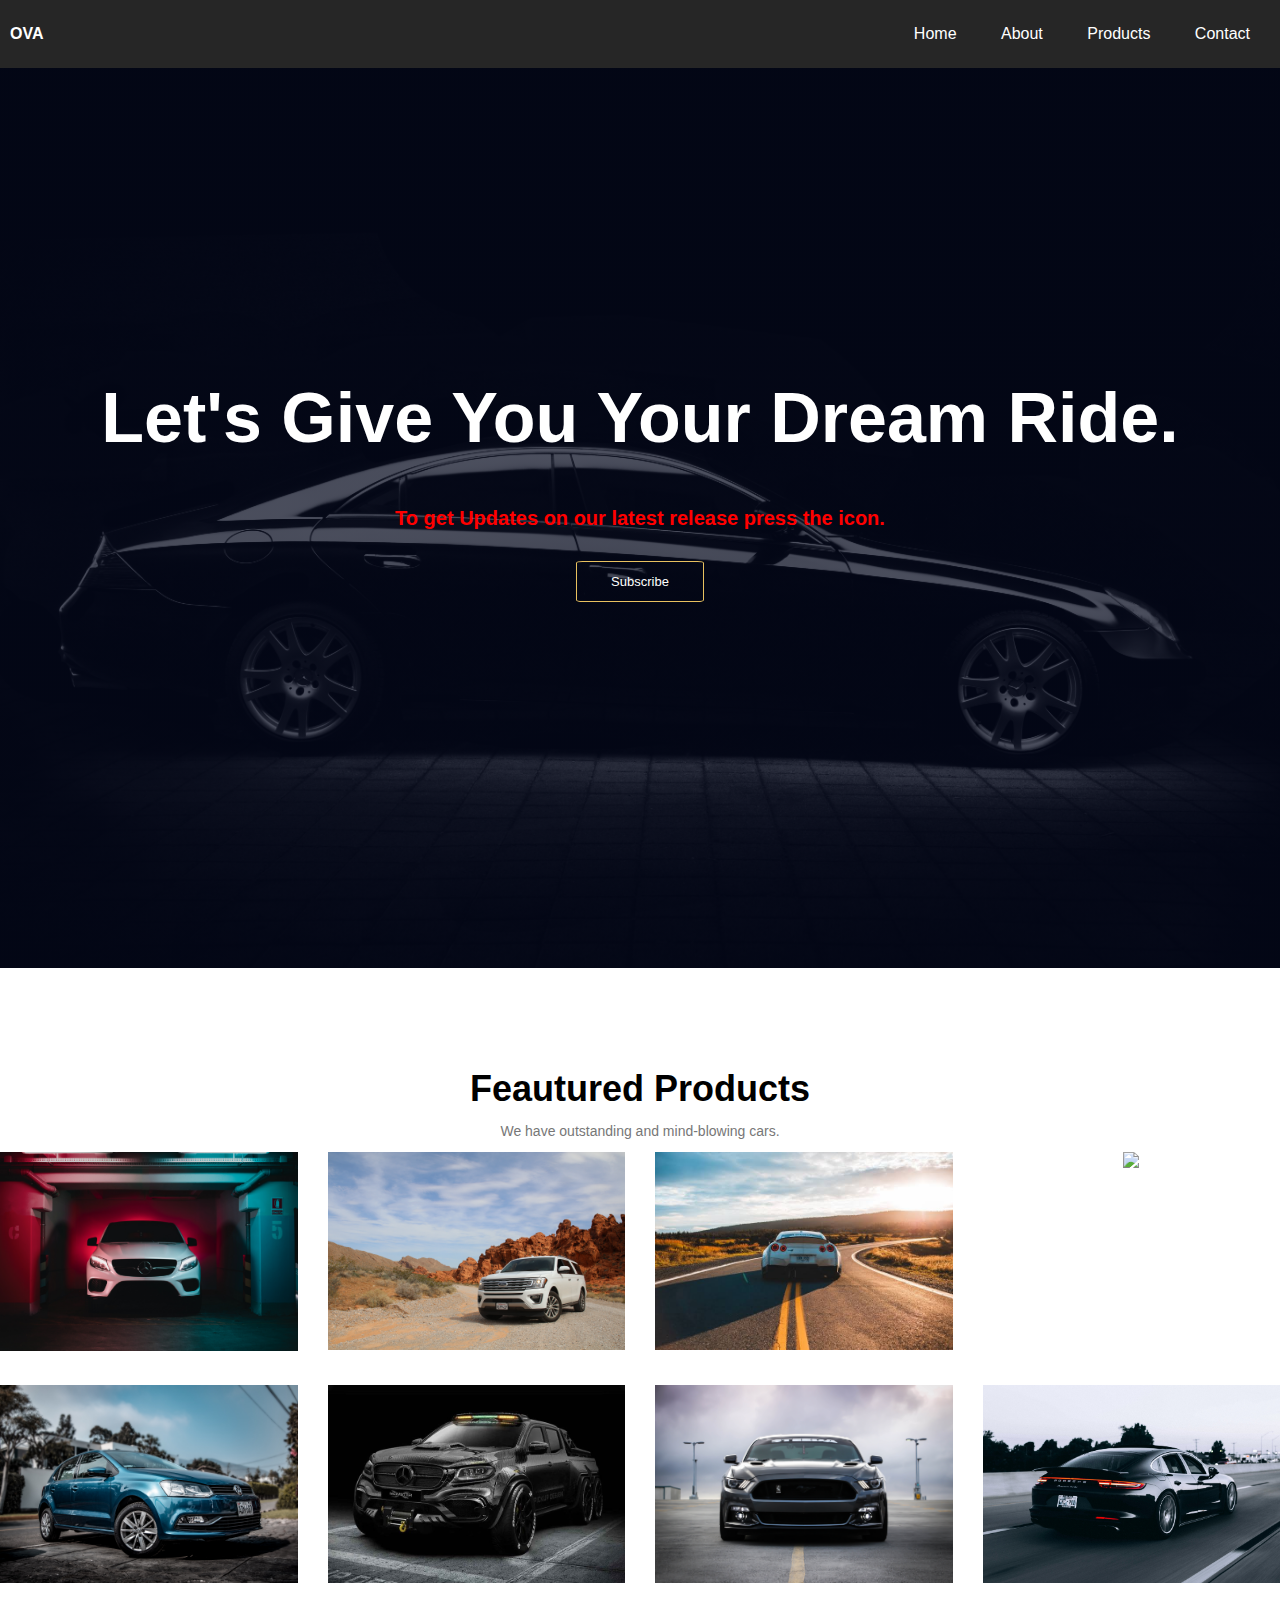
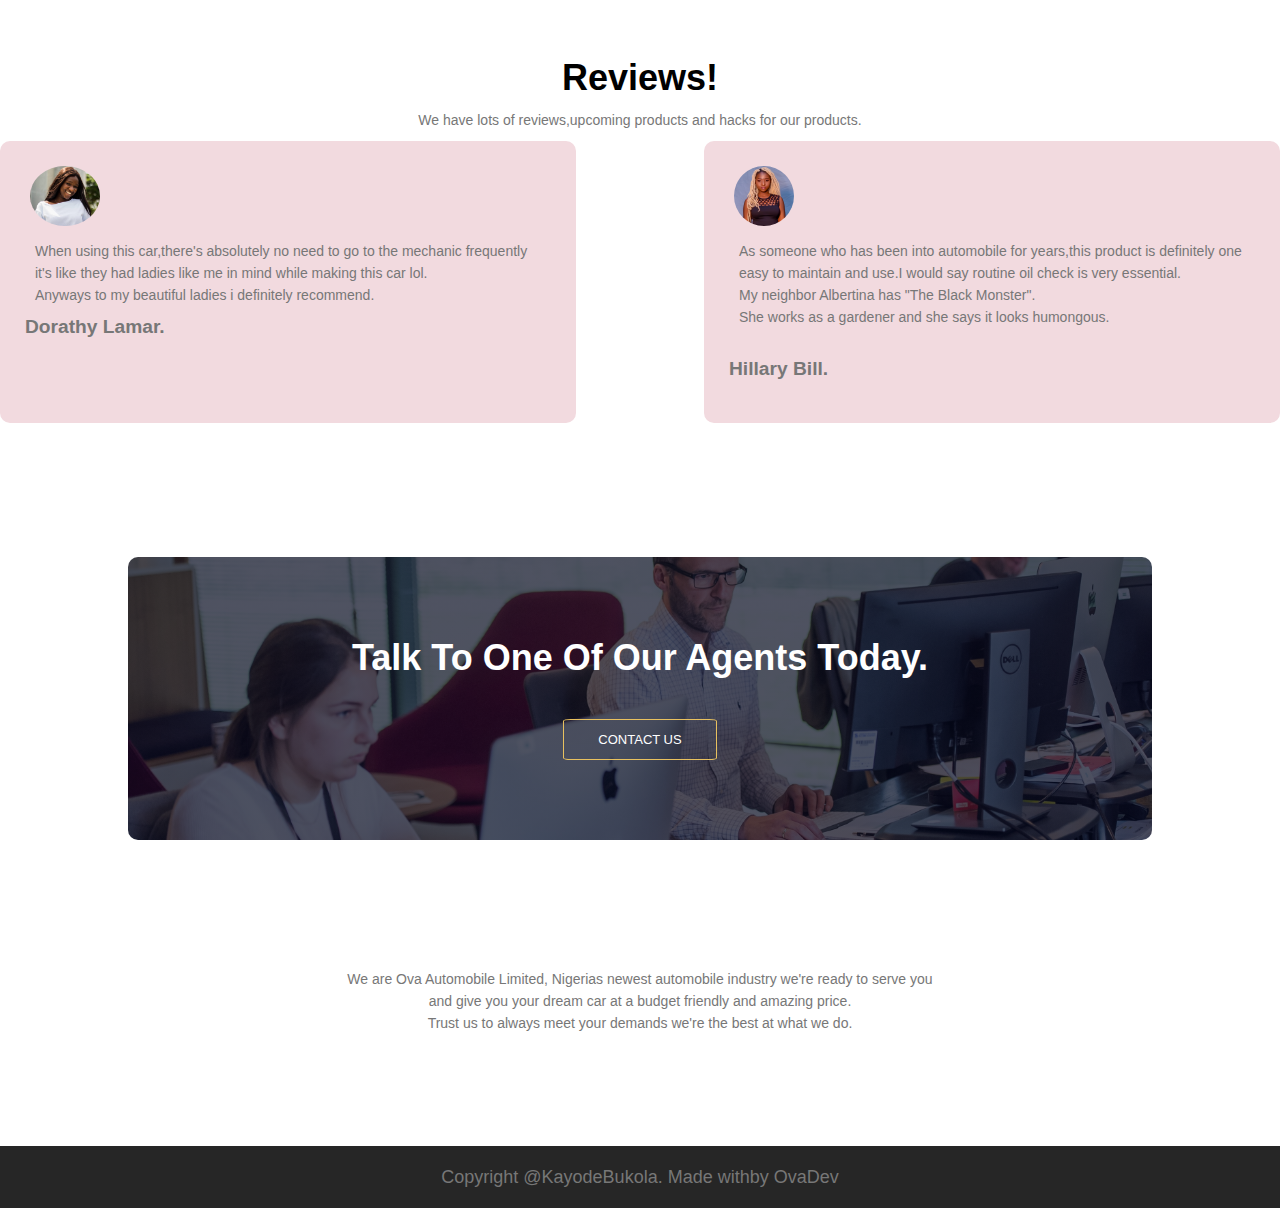
==== Automobile.html @ bf94a469 "Add files via upload" ====
<!DOCTYPE html>
<html lang="en">
<meta charset="UTF-8">
<meta http-equiv="X-UA-Compatible" content="IE=edge">
<meta name="viewport" content="width=device-width, initial-scale=1.0">

<head>
    <title>OVA AUTOMOBILE</title>
    <link rel="stylesheet" input type="text/css" href="automobile.css">
    <link rel="stylesheet" input type="text/css" href="automobileSmall.css">
    <link rel="stylesheet" input type="text/css" href="automobileipad.css">
    <link rel="stylesheet" input type="text/css" href="automobileTab.css">
    <script src="https://kit.fontawesome.com/af621931a1.js" crossorigin="anonymous"></script>
    <link rel="stylesheet" href="lightbox.css">
</head>

<body>
    <section class="header">

        <div class="navbar">
            <div id="mobile">
                <h4>
                    OVA
                </h4>
                <i class="fas fa-car"></i>
            </div>
            <ul id="sidemenu">
                <li><a href="Automobile.html">Home</a></li>
                <li> <a href="AutomobileAbout.html">About</a></li>
                <li><a href="AutomobileProd.html">Products</a></li>
                <li> <a href="AutomobileContact.html">Contact</a></li>
                <i class="fas fa-times" onclick="closemenu()"></i>

            </ul>
            <i class="fas fa-bars" onclick="openmenu()"></i>
        </div>
        <div class="banner">

        </div>

        <div class="content">
            <h1>Let's Give You Your Dream Ride.</h1><br>
            <p>To get Updates on our latest release press the icon.</p>
            <div>
                <div class="button"><a href="subscription.html">Subscribe</a></div>
            </div>
        </div>

        <div class="content2">
            <h1>Let's Give You Your Dream Ride.</h1><br>
            <p>To get Updates on our latest release press the icon.</p>
            <div>
                <div class="button"><a href="subscription.html">Subscribe</a></div>
            </div>
        </div>
    </section>


    <!-------PRODUCTS---------->
    <section class="products">

        <h1> Feautured Products</h1>
        <p>We have outstanding and mind-blowing cars.</p>
        <div class="gallery">
            <a href="images/car2.jpg" data-lightbox="me" data-title="WHITE BEAUTY">
                <img src="images/car2.jpg">
            </a>

            <a href="images/car17.jpg" data-lightbox="me" data-title="THE RANGE">
                <img src="images/car17.jpg">
            </a>

            <a href="images/car8.jpeg" data-lightbox="me" data-title="4RUNNER">
                <img src="images/car8.jpeg">
            </a>

            <a href="images/car28.jpg" data-lightbox="me" data-title="E-CLASS">
                <img src="images/car28.jpg">
            </a>

            <a href="images/car6.jpg" data-lightbox="me" data-title="BLUE HOUND">
                <img src="images/car6.jpg">
            </a>

            <a href="images/blackmonster.jpg" data-lightbox="me" data-title="BLACK MONSTER">
                <img src="images/blackmonster.jpg">
            </a>

            <a href="images/car4.jpg" data-lightbox="me" data-title="BLACK BEAUTY">
                <img src="images/car4.jpg">
            </a>

            <a href="images/car12.jpg" data-lightbox="me" data-title="SPORTS">
                <img src="images/car12.jpg">
            </a>

        </div>

    </section>
    <!-- END PRODUCTS -->

    <!--------LATEST NEWS----------->
    <section class="news">
        <h1>Reviews!</h1>
        <p>We have lots of reviews,upcoming products and hacks for our products.</p>

        <div id="row">
            <div class="news-col1">
                <img src="images/user1.jpg">
                <div>
                    <p>When using this car,there's absolutely no need to go to the mechanic frequently<br>
                        it's like they had ladies like me in mind while making this car lol.<br> Anyways
                        to my beautiful ladies i definitely recommend.
                    </p>
                    <h3>Dorathy Lamar.</h3><br>
                    <i class="fas fa-star"></i>
                    <i class="fas fa-star"></i>
                    <i class="fas fa-star"></i>
                    <i class="fas fa-star"></i>
                    <i class="fas fa-star-half-alt"></i>
                </div>
            </div>

            <div class="news-col2">
                <img src="images/user3.jpg">
                <div>
                    <p>
                        As someone who has been into automobile for years,this product
                        is definitely one easy to maintain and use.I would say routine oil check
                        is very essential.<br> My neighbor Albertina has "The Black Monster".<br>
                        She works as a gardener and she says it looks humongous.

                    </p>
                    </p>
                    <h3>Hillary Bill.</h3><br>
                    <i class="fas fa-star"></i>
                    <i class="fas fa-star"></i>
                    <i class="fas fa-star"></i>
                    <i class="fas fa-star-half-alt"></i>
                    <i class="far fa-star"></i>
                </div>
            </div>
        </div>


    </section>
    <!-- END LATEST NEWS -->

    <!--------CONTACT------------->
    <section class="contact">
        <h1>Talk To One Of Our Agents Today.</h1>
        <div class="button"><a href="AutomobileContact.html">CONTACT US</a></div>

    </section>

    <!-------FOOTER------------->
    <div class="footer">
        <div id="contact-us">
            <h4>Social Media Links</h4>
            <p>We are Ova Automobile Limited, Nigerias newest automobile industry
                we're ready to serve you<br> and give you your dream car at a budget friendly and amazing
                price.<br> Trust us to always meet your demands we're the best at what we do.
            </p>
            <div class="soc-med">
                <a href="http://facebook.com"><i class="fab fa-facebook"></i></a>
                <a href="#"><i class="fab fa-linkedin"></i></a>
                <a href="#"><i class="fab fa-instagram"></i></a>
                <a href="#"><i class="fab fa-twitter"></i></a>
            </div>
        </div>
    </div>
    <div class="copyright">
        <p>Copyright @KayodeBukola. Made with<i class="fa-solid fa-code"></i>by OvaDev</p>
    </div>


    <script src=lightbox-plus-jquery.js></script>
    <!-- JAVASCRIPT FOR SIDE MENU -->
    <script src="to-top.js"></script>
    <script>
        var sidemeu = document.getElementById("sidemenu");

        function openmenu() {
            sidemeu.style.right = "0";
        }
        function closemenu() {
            sidemeu.style.right = "-200px";
        }

    </script>
    <!-- END FOR SIDE MENU -->


</body>










</html>
---- automobile.css ----
* {
     margin: 0;
     padding: 0;
     font-family: sans-serif;
     box-sizing: border-box;
 }

 /*------BODY----------*/
 .banner {
     width: 100%;
     height: 100vh;
     background-image: linear-gradient(rgba(4, 9, 30, 0.7), rgba(4, 9, 30, 0.7)), url(images/car16.jpg);
     background-size: cover;
     background-position: center;

 }


 .logo {
     width: 120px;
     cursor: pointer;
 }

 /*---NAVIGATION MENU------*/

 /* #mobile {
    color: white;
} */
h4{
    color: white;
}
#mobile i {
    color: red;
    /* font-size: 20px; */
}
 .navbar {
     width: 100%;
     margin: auto;
     padding: 10px;
     display: flex;
     align-items: center;
     justify-content: space-between;
     background-color: #262626;
 }

 .navbar ul li {
     list-style: none;
     display: inline-block;
     /* margin: 0 40px; */
     margin: 15px 20px;
     flex-basis: 10%;
     position: relative;

 }

 .navbar ul li a {
     text-decoration: none;
     color: #ffffff;
     /* text-transform: uppercase; */
 }

 .navbar ul li::after {
     content: '';
     height: 3px;
     width: 0;
     background: red;
     position: absolute;
     left: 0;
     bottom: -10px;
     transition: 0.5s;
 }

 .navbar ul li:hover::after {
     width: 100%;
 }

 .navbar .fas{
    display: none;
}
 /*----END NAVIGATION BAR-------*/

 /*----------BODY WRITING--------*/
 .content {
     width: 100%;
     position: absolute;
     top: 50%;
     transform: translateY(-50%);
     text-align: center;
     color: white;

 }

 .content2{
    display: none;
 }

 .content h1 {
     font-size: 70px;
     margin-top: 80px;
 }

 .content p {
     margin: 20px auto;
     font-weight: 100;
     line-height: 25px;
     font-weight: bolder;
     color: red;
     font-size: 20px;
 }

 .button {
     display: inline-block;
     color: white;
     border: 1px solid #e8c15f;
     padding: 12px 34px;
     font-size: 13px;
     background: transparent;
     position: relative;
     cursor: pointer;
     border-radius: 5%;

 }

 .button a {
     text-decoration: none;
 }

 .button:hover {
     border: 1px solid #daa520;
     background: #fdf171;
     transition: 1s;
 }

 a {
     color: white;
 }

 /*------END BODY WRITING------*/


 /*--------PRODUCTS-------*/
 .products {
     width: 100%;
     /* margin: auto; */
     text-align: center;
     padding-top: 100px;
     justify-content: center;
 }

 h1 {
     font-size: 36px;
     font-weight: 600;
 }

 p {
     color: #777777;
     font-size: 14px;
     font-weight: 300;
     line-height: 22px;
     padding: 10px;
 }

 .container {
     width: 100%;
     min-height: 100vh;
     display: flex;
     align-items: center;
     justify-content: center;
     padding: 50px 8%;
     overflow: hidden;
    
 }

 .gallery {
     display: grid;
     grid-template-columns: repeat(auto-fit, minmax(250px, 1fr));
     grid-gap: 30px;
 }

 .gallery img {
     width: 100%;
 }

 
 /*------END PRODUCTS-----*/

 /*-----NEWS-------*/

 .news {
     width: 100%;
     margin: auto;
     padding-top: 70px;
     text-align: center;

 }
 #row{
    display: flex;
    justify-content: space-between;
 }

 .news-col1
 {
     flex-basis:45%;
     border-radius: 10px;
     margin-bottom: 5%;
     text-align: left;
     background: #f2dadf;
     padding: 25px;
     cursor: pointer;
     
 }

 .news-col2
 {
     flex-basis: 45%;
     border-radius: 10px;
     margin-bottom: 5%;
     text-align: left;
     background: #f2dadf;
     padding: 25px;
     cursor: pointer;
 }
  .news-col2
 img {
     height: 60px;
     margin-left: 5px;
     margin-right: 30px;
     border-radius: 50%;
 }

 .news-col1
 img {
     height: 60px;
     margin-left: 5px;
     margin-right: 30px;
     border-radius: 50%;
 }

 .news-col p {
     margin: 0;
     padding: 0;
 }

 .news-col h3 {
     margin-top: 15px;
     text-align: left;
 }

 .news-col1,
 .news-col2
  i {
     color: #daa520;
 }

 /*----CONTACT-------*/

 .contact {
     margin: 70px auto;
     width: 80%;
     background-image: linear-gradient(rgba(4, 9, 30, 0.7), rgba(4, 9, 30, 0.7)), url(images/customer2.jpg);
     background-position: center;
     background-size: cover;
     border-radius: 10px;
     text-align: center;
     padding: 80px 0;

 }

 .contact h1 {
     color: #ffffff;
     margin-bottom: 40px;
     padding: 0;
 }

 /*----------END CONTACT-------*/

 /*--------FOOTER---------*/

 .footer {
     width: 100%;
     text-align: center;
 }
.footer p{
    margin-top: 20px;
}
 .footer h4 {
     font-weight: 600;
     font-size: 150%;
 }

 .soc-med {
     margin-top: 20px;
 }

 .soc-med a {
     text-decoration: none;
     margin-right: 15px;
     font-size: 25px;
     color: red;
     display: inline-block;
     transition: transform 1s;
 }

 .soc-med a:hover {
     color: black;
     transform: translateY(-5px);
 }

 /* -------------COPYRIGHT------------------ */
 .copyright {
     width: 100%;
     margin-top: 5%;
     text-align: center;
     color: white;
     padding: 10px ;
     background: #262626;
     font-weight: 600;
     font-size: large;
 }

 .copyright p {
     font-size: 100%;
 }

 .copyright i {
     color: red;
 }

 /* ------------END COPYRIGHT------------------*/


 /*----------ABOUT US PAGE---------*/
 .sub{
     height: 40vh;
     width: 100%;
     background-image: linear-gradient(rgba(4, 9, 30, 0.7), rgba(4, 9, 30, 0.7)), url(car11.jpg);
     background-position: center;
     background-size: cover;
     text-align: center;
     color: #ffffff;
 }

 .sub h1 {
     padding-top: 6%;
 }

 .row {
     display: flex;
     justify-content: space-between;
 }
 
.about-us2{
    display: none;
}
 .about-us {
     width: 90%;
     margin: auto;
     padding-top: 80px;
 }

 .about-col {
     flex-basis: 50%;
     /* padding: 30px 5px; */
 }


 .about-col img {
     width: 100%;

 }

 .about-col h3 {
     padding-left: 5%;
     padding-top: 8%;

 }

 .about-col p {
     padding: 15px 0 25px;
     padding-left: 5%;
     font-size: 15px;
     /* margin-top: 10%; */
 }

 .about-us a {
     color: #000000;
 }

 .btn1 {
     display: inline-block;
     color: black;
     border: 1px solid #e8c15f;
     padding: 12px 34px;
     font-size: 13px;
     background: transparent;
     position: relative;
     cursor: pointer;
     border-radius: 5%;
     margin-left: 5%;

 }

 .btn1 a {
     text-decoration: none;
 }

 .btn1:hover {
     border: 1px solid #daa520;
     background: #fdf171;
     transition: 1s;
 }



 /* -------SECOND COLUMN----------- */

 .about-col2 {
     flex-basis: 50%;
     /* padding: 30px 2px; */
 }

 .about-col2 img {
     width: 100%;
     /* height: 100%; */

 }

 .about-col2 {
     padding: 15px 0 25px;
     /* padding-left: 10%; */
     margin-top: 5%;
 }

 .about-col2 p {
     /* padding: 15px 0 25px; */
     margin-right: 7%;
     /* margin-top: 10%; */
 }

 .about-col2 h3 {
     margin-left: 2%;
 }

 .btn {
     display: inline-block;
     color: white;
     border: 1px solid #e8c15f;
     padding: 12px 34px;
     font-size: 13px;
     background: transparent;
     position: relative;
     cursor: pointer;
     border-radius: 5%;
     margin-left: 2%;

 }

 .btn a {
     text-decoration: none;
 }

 .btn:hover {
     border: 1px solid #daa520;
     background: #fdf171;
     transition: 1s;
 }



 /*----------------END ABOUT US PAGE---------------------*/


 /*-------------CONTACT CONTENT--------------*/
 .contact-banner {
     height: 40vh;
     width: 100%;
     background-image: linear-gradient(rgba(4, 9, 30, 0.7), rgba(4, 9, 30, 0.7)), url(car8.jpeg);
     background-position: center;
     background-size: cover;
     text-align: center;
     color: #ffffff;
 }

 .contact-banner h1 {
     padding-top: 6%;

 }

 .con-content {

     width: 80%;
     margin: auto;
     padding-top: 80px;
     padding-bottom: 50px;
     justify-content: space-between;
     display: flex;

 }

 .content1 {
     color: #777777;
     font-weight: 600;
     margin: 30px 0;
     padding-left: 3%;
 }

 .con-left {
     flex-basis: 70%;
     padding: 30px 2px;
 }


 
h3{
    color: #777777;
    font-size: 120%;
} 

.soc-med1 {
     margin-top: 30px;
 }

.contact-left{
   flex-basis: 50%;
  
}

.contact-left p {
     margin-top: 10%;
     font-size: 100%;
}

 .contact-left p i {
     color: red;
     margin-right: 15px;
     font-size: 120%;
 }

 .soc-med1 a {
     text-decoration: none;
     margin-top: 10%;
     margin-right: 15px;
     font-size: 160%;
     color: red;
     display: inline-block;
     transition: transform 1s;
 }

 .soc-med1 a:hover {
     color: orange;
     transform: translateY(-5px);
 }

 form {
     width: 100%;
 }

 form input,form textarea {
     width: 100%;
     border: 0;
     outline: none;
     background: #262626;
     padding: 15px;
     margin: 15px 0;
     color: #fff;
     font-size: 12px;
     /* border-radius: 6px; */
 }

 .btn-btn3 {
     display: inline-block;
     text-decoration: none;
     color: white;
     border: 1px solid red;
     padding: 12px 34px;
     font-size: 13px;
     background: red;
     position: relative;
     cursor: pointer;
 }

 .btn-btn3:hover {
     border: 1px solid orangered;
     background: orange;
     transition: 1s;
 }

 #msg {
     color: red;
     margin-top: 20px;
     display: block;
 }

 /*----------PRODUCT PAGE--------*/

 .p-banner {
     height: 40vh;
     width: 100%;
     background-image: linear-gradient(rgba(4, 9, 30, 0.7), rgba(4, 9, 30, 0.7)), url(car12.jpg);
     background-position: center;
     background-size: cover;
     text-align: center;
     color: #ffffff;
     padding: 20px;
 }

 .p-banner h1 {
     padding-top: 6%;
 }

 #cart{
   margin-top: 5%;
   overflow: auto;
   /* margin-left: 10%; */

}

td i{
    color: red;
}

#cart table{
    width: 100%;
    border-collapse: collapse;
    table-layout: fixed;
    white-space: nowrap;
}

#cart table img{
    width: 200px;
}

#cart table td:nth-child(1){
    width: 100px;
    text-align: center;

}

#cart table td:nth-child(2){
    width: 250px;
    text-align: center;

}

#cart table td:nth-child(3){
    width: 150px;
    text-align: center;

}

#cart table td:nth-child(4),
#cart table td:nth-child(5),
#cart table td:nth-child(6){
    width: 150px;
    text-align: center;
}

#cart table td:nth-child(5) input{
      width: 70px;
      padding: 10px 5px 10px 15px;
}

#cart table thead{
    border: 1px solid #e2e9e1;
    border-left: none;
    border-right: none;
}

#cart table thead td{
    font-weight: 700;
    text-transform: uppercase;
    font-size: 15px;
    padding: 18px 0;
}

#cart table tbody tr td{
    padding-top: 15px;
}

#cart table tbody td{
    font-size: 18px;
}


#cart-add{
    display: flex;
    flex-wrap: wrap;
    justify-content: space-between;
}

 #coup{
    /* width: 50%; */
    margin-top: 80px;
    margin-left: 2%;
    flex-basis: 40%;
}

#coup h3{
    padding-bottom: 50px;

}

#coup input{
    padding: 10px 20px;
    outline: none;
    width: 60%;
    margin-right: 10px;
    border: 1px solid #e2e9e1;
}

#coup button{
    background: red;
    color: white;
    padding: 12px 20px;
}

#subtotal{
    /* width: 50%; */
    margin-top: 80px;
    border: 1px solid #e2e9e1;
    padding: 30px;
    flex-basis: 40%;
    margin-right: 2%;
}

#subtotal table{
    border-collapse: collapse;
    width: 100%;
    margin-top: 20px;
}

#subtotal table td{
    width: 50%;
    border: 1px solid #e2e9e1;
    padding: 10px;
    font-size: 13px;
}

#subtotal button
{
    background: red;
    color: white;
    padding: 12px 20px;
    margin-top: 2%;
}


















































 /* .body{
    min-height:100vh;
    display:flex;
    align-items:center;
    justify-content:center;
    background-color: #fafafa;
   box-shadow: inset 0px 12px 17px -7px rgb(66 66 66 / 25%);
   width:100%;
  padding:40px 0;    
  } */

  /* .slide-content{
    margin: 0 40px;
  }
  
  .card{
    border-radius:15px;
    background-color:#fff;
    align-items:center;
    padding-top:40px;
    padding-bottom:40px;
  } */
  
  /* .card-content{
    display:flex;
    flex-direction:column;
    align-items:center;
    padding:10px 14px
  }
  .image-content{
    row-gap:5px;
    padding:25px 0;
    position:relative;
  }
    .card-image{
      position:relative;
      height:250px;
      width:350px;
      border-radius:50%;
      background:#fff;
      padding:3px;
      
    }
    .card-image .card-img{
      height:100%;
      width:100%;
      object-fit:cover;
      border-radius:50%;
      justify-content:center;
      /* border:4px solid black; */
    /* } */ 
  
    /* .names{
      font-size:28px;
      font-weight:500;
      color:#333;
    }
    .description{
      font-size:16px;
      color: #333;
      text-align:center;
    } */
  /* .button2{
    border-radius:6px;
    font-size:16px;
    color:#fff;
    background:black;
    padding:8px 16px;
    margin:14px;
    cursor:pointer;
    transition:all 0.3s ease;
    
  }
  
  .button2:hover{
    background:red;
  } */
---- automobileSmall.css ----
/* CSS FOR SMALL SCREEN */
@media only screen and (max-width: 500px) {
    #mobile i {
        color: red;
        font-size: 28px;
    }

    h4 {
        color: white;
        font-size: 10px;
    }

    .navbar {
        padding: 2px;
        width: 100%;
    }

    .navbar .fas {
        display: block;
        font-size: 28px;
        color: red;
    }

    .navbar ul {
        background: #262626;
        position: fixed;
        top: 0;
        right: -200px;
        width: 200px;
        height: 100vh;
        padding-top: 60px;
        z-index: 2;
        transition: right 0.5s;

    }

    .navbar ul li {
        display: block;
        margin: 55px;
    }

    .navbar ul .fas {
        position: absolute;
        top: 25px;
        left: 25px;
        cursor: pointer;
    }

    /* END NAV */



    /* body */

    /* PRODUCTS */

    .logo {
        width: 60px;
        cursor: pointer;
    }

    .banner {
        display: none;

    }

    .content {
        display: none;

    }

    .content2 {
        display: block;
        text-align: center;
        /* margin-top: 10%; */
        background: #262626;
        padding: 15px 30px;
    }

    .content2 h1 {
        font-size: 30px;
        color: white;
        padding-top: 5%;

    }

    .button {
        display: inline-block;
        color: white;
        border: 1px solid #e8c15f;
        padding: 12px 34px;
        font-size: 13px;
        background: transparent;
        position: relative;
        cursor: pointer;
        border-radius: 5%;

    }

    .button a {
        text-decoration: none;
    }

    .button:hover {
        border: 1px solid #daa520;
        background: #fdf171;
        transition: 1s;
    }

    .products {
        width: 100%;
        /* margin: auto; */
        text-align: center;
        padding-top: 100px;
        justify-content: center;
    }

    h1 {
        font-size: 36px;
        font-weight: 600;
    }

    p {
        color: #777777;
        font-size: 14px;
        font-weight: 300;
        line-height: 22px;
        padding: 10px;
    }

    .container {
        width: 100%;
        min-height: 100vh;
        display: flex;
        align-items: center;
        justify-content: center;
        padding: none;
        overflow: hidden;
        /* max-width: 1200px; */
        /* margin: auto; */
        /* justify-content: center; */
    }

    .gallery {
        display: grid;
        grid-template-columns: repeat(auto-fit, minmax(250px, 1fr));
        grid-gap: 20px;
    }

    .gallery img {
        width: 100%;
    }

    /* END PRODUCTS--- */



    .news {
        width: 100%;
        margin: auto;
        padding-top: 70px;
        text-align: center;


    }

    #row {
        flex-direction: column;
    }

    .news-col1,
    .news-col2 {
        width: 80%;
        border-radius: 10px;
        margin-bottom: 5%;
        text-align: left;
        background: #f2dadf;
        padding: 15px;
        cursor: pointer;
        margin-left: 10%;

    }

    .news-col img {
        height: 40px;
        margin-left: 100px;
        margin-right: 30px;
        border-radius: 70%;
    }

    .news-col p {
        margin: 0;
        padding: 0;
        font-size: 5px;
    }

    .news-col h3 {
        margin-top: 10px;
        text-align: left;
    }

    .news-col1,
    .news-col2 i {
        color: #daa520;
    }

    /* END---- */
    /*----CONTACT-------*/

    .contact {
        margin: 70px auto;
        width: 80%;
        background-image: linear-gradient(rgba(4, 9, 30, 0.7), rgba(4, 9, 30, 0.7)), url(images/customer2.jpg);
        background-position: center;
        background-size: cover;
        border-radius: 10px;
        text-align: center;
        padding: 60px 0;

    }

    .contact h1 {
        color: #ffffff;
        margin-bottom: 10px;
        padding: 0;
        text-align: center;
        font-size: 20px;
    }


    .footer {
        width: 100%;
        text-align: center;
        /* padding: 30px 0; */
    }

    .footer p {
        margin-top: -20%;
    }

    .footer h4 {
        /* margin-bottom: 25px; */
        /* margin-top: 120px; */
        font-weight: 600;
        font-size: 150%;
    }

    .soc-med {
        margin-top: 20px;
    }

    .soc-med a {
        text-decoration: none;
        margin-right: 15px;
        font-size: 30px;
        color: red;
        display: inline-block;
        transition: transform 1s;
    }

    .soc-med a:hover {
        color: black;
        transform: translateY(-5px);
    }

    .copyright {
        width: 100%;
        margin-top: 2%;
        text-align: center;
        color: white;
        padding: 10px 0;
        background: #262626;
        font-weight: 600;
        font-size: 12px;
    }

    .copyright p {
        font-size: 100%;
    }

    .copyright i {
        color: red;
    }

    /* ------------END COPYRIGHT------------------*/
    .sub{
        height: 10vh;
        width: 100%;
        background-image: linear-gradient(rgba(4, 9, 30, 0.7), rgba(4, 9, 30, 0.7)), url(car11.jpg);
        background-position: center;
        background-size: cover;
        text-align: center;
        color: #ffffff;
    }
   #mobile h4{
    display: none;
   }
    .sub h1 {
        padding-top: 8%;
        font-size: 15px;
        text-align: center;
        /* color: #262626; */
        /* font-size: 50px; */
    }
    
    .row {
        flex-direction: column;
    }
    
   
    .about-us {
        
        display: none;
    }

   .about-us2{
    display: block;
    width: 100%;
    padding-top: 30px;
   }
       
    .about-col img {
        width: 80%;
        margin-left: 10%;
        margin-top: -2%;
        /* /* height: 100%; */
   
    }
   
    .about-col h3 {
        text-align: center;
        margin-bottom: -12%;
    } 
   
 .about-col p {
        padding: 15px ;
        text-align: center;
        justify-content: center;
        /* padding-top: 5%; */
        /* padding-left: 5%; */
         font-size: 10px;
        margin-top: 10%; 
    }
   
    .about-us a {
        color: #000000;
    }
   
    .btn1 {
        display: flex;
        color: black;
        border: 1px solid #e8c15f;
        padding: 15px;
        font-size: 13px;
        background: transparent;
        position: relative;
        cursor: pointer;
        border-radius: 5%;
        width:50%;
        margin-left: 25%;
        justify-content: center;
   
    }
   
    .btn1 a {
        text-decoration: none;
        color: #000000;
    }
   
    .btn1:hover {
        border: 1px solid #daa520;
        background: #fdf171;
        transition: 1s;
    }
   
   
   
    /* -------SECOND COLUMN----------- */
   
    .about-col2 img {
        width: 80%;
        margin-left: 10%;
        margin-top: -18%;
        /* height: 100%; */
   
    }
   
    .about-col2 {
        padding: 15px 0 25px;
        /* padding-left: 10%; */
        margin-top: 5%;
    }
   
    .about-col2 p {
        
        padding: 15px ;
        text-align: center;
        /* padding-top: 5%; */
        padding-left: 5%;
         font-size: 10px;
        margin-top: -2%; 
    }
   
    .about-col2 h3 {
        text-align: center;
        margin-top: 10%;
    }
    
   
    .btn {
        display: inline-block;
        color: white;
        border: 1px solid #e8c15f;
        padding: 12px 34px;
        font-size: 13px;
        background: transparent;
        position: relative;
        cursor: pointer;
        border-radius: 5%;
        margin-left: 2%;
   
    }
   
    .btn a {
        text-decoration: none;
    }
   
    .btn:hover {
        border: 1px solid #daa520;
        background: #fdf171;
        transition: 1s;
    }
   
   
   
    /*----------------END ABOUT US PAGE---------------------*/

    .contact-banner {
        height: 10vh;
        width: 100%;
        background-image: linear-gradient(rgba(4, 9, 30, 0.7), rgba(4, 9, 30, 0.7)), url(car8.jpeg);
        background-position: center;
        background-size: cover;
        text-align: center;
        color: #ffffff;
    }

    .contact-banner h1 {
        padding-top: 8%;
        font-size: 15px;
        text-align: center;
   
    }
   
    .con-content {
    flex-direction: column;
   
    }
    
    .contact-left{
        margin-top: -12%;
    }
    
   .contact-left p {
    margin-top: 10%;
    font-size: 112%;
}

.contact-left p i {
    color: red;
    /* margin-right: 15px; */
    font-size: 135%;
}

    .content1 {
        color: #777777;
        font-weight: 600;
        margin-bottom: 10px ;
        padding-left: 3%;
    }
   
    
   
   .soc-med1 {
        margin-top: 30px;
    }
   
   
    .soc-med1 a {
        text-decoration: none;
        margin-top: 10%;
        margin-right: none;
        font-size: 180%;
        color: red;
        display: inline-block;
        text-align: center;
        align-items: center;
        justify-content: center;
        transition: transform 1s;
    }
   
    .soc-med1 a:hover {
        color: orange;
        transform: translateY(-5px);
    }

    h3{
        color: #777777;
        font-size: 150%;
        justify-content: center;
        text-align: center;
        margin-top: 8%;
    } 
   .con-left{
    margin-bottom: -25%;
   }
    form {
        width: 100%;
        margin-left: -5%;
    }
   
    form input,form textarea {
        width: 100%;
        border: 0;
        outline: none;
        background: #262626;
        padding: 15px;
        margin: 15px ;
        color: #fff;
        font-size: 12px;
        justify-content: center;
        /* border-radius: 6px; */
    }
   
    .btn-btn3 {
        display: inline-block;
        text-decoration: none;
        color: white;
        border: 1px solid red;
        padding: 12px 34px;
        margin-left: 5%;
        justify-content: center;
        font-size: 13px;
        background: red;
        position: relative;
        cursor: pointer;
        margin-bottom: -18%;
    }
   
    .btn-btn3:hover {
        border: 1px solid orangered;
        background: orange;
        transition: 1s;
    }
   
    #msg {
        color: red;
        margin-top: 20px;
        display: block;
    }
   
    /*----------PRODUCT PAGE--------*/

 .p-banner {
    height: 10vh;
    width: 100%;
    background-image: linear-gradient(rgba(4, 9, 30, 0.7), rgba(4, 9, 30, 0.7)), url(car12.jpg);
    background-position: center;
    background-size: cover;
    text-align: center;
    color: #ffffff;
    padding: 20px;
}

.p-banner h1 {
    padding-top: 8%;
    font-size: 15px;
    text-align: center;
}

#cart-add{
    flex-direction: column;
}

#subtotal{
    /* width: 50%; */
    margin-top: 8%;
    border: 1px solid #e2e9e1;
    padding: 30px;
    margin-right: 0%;
}
}
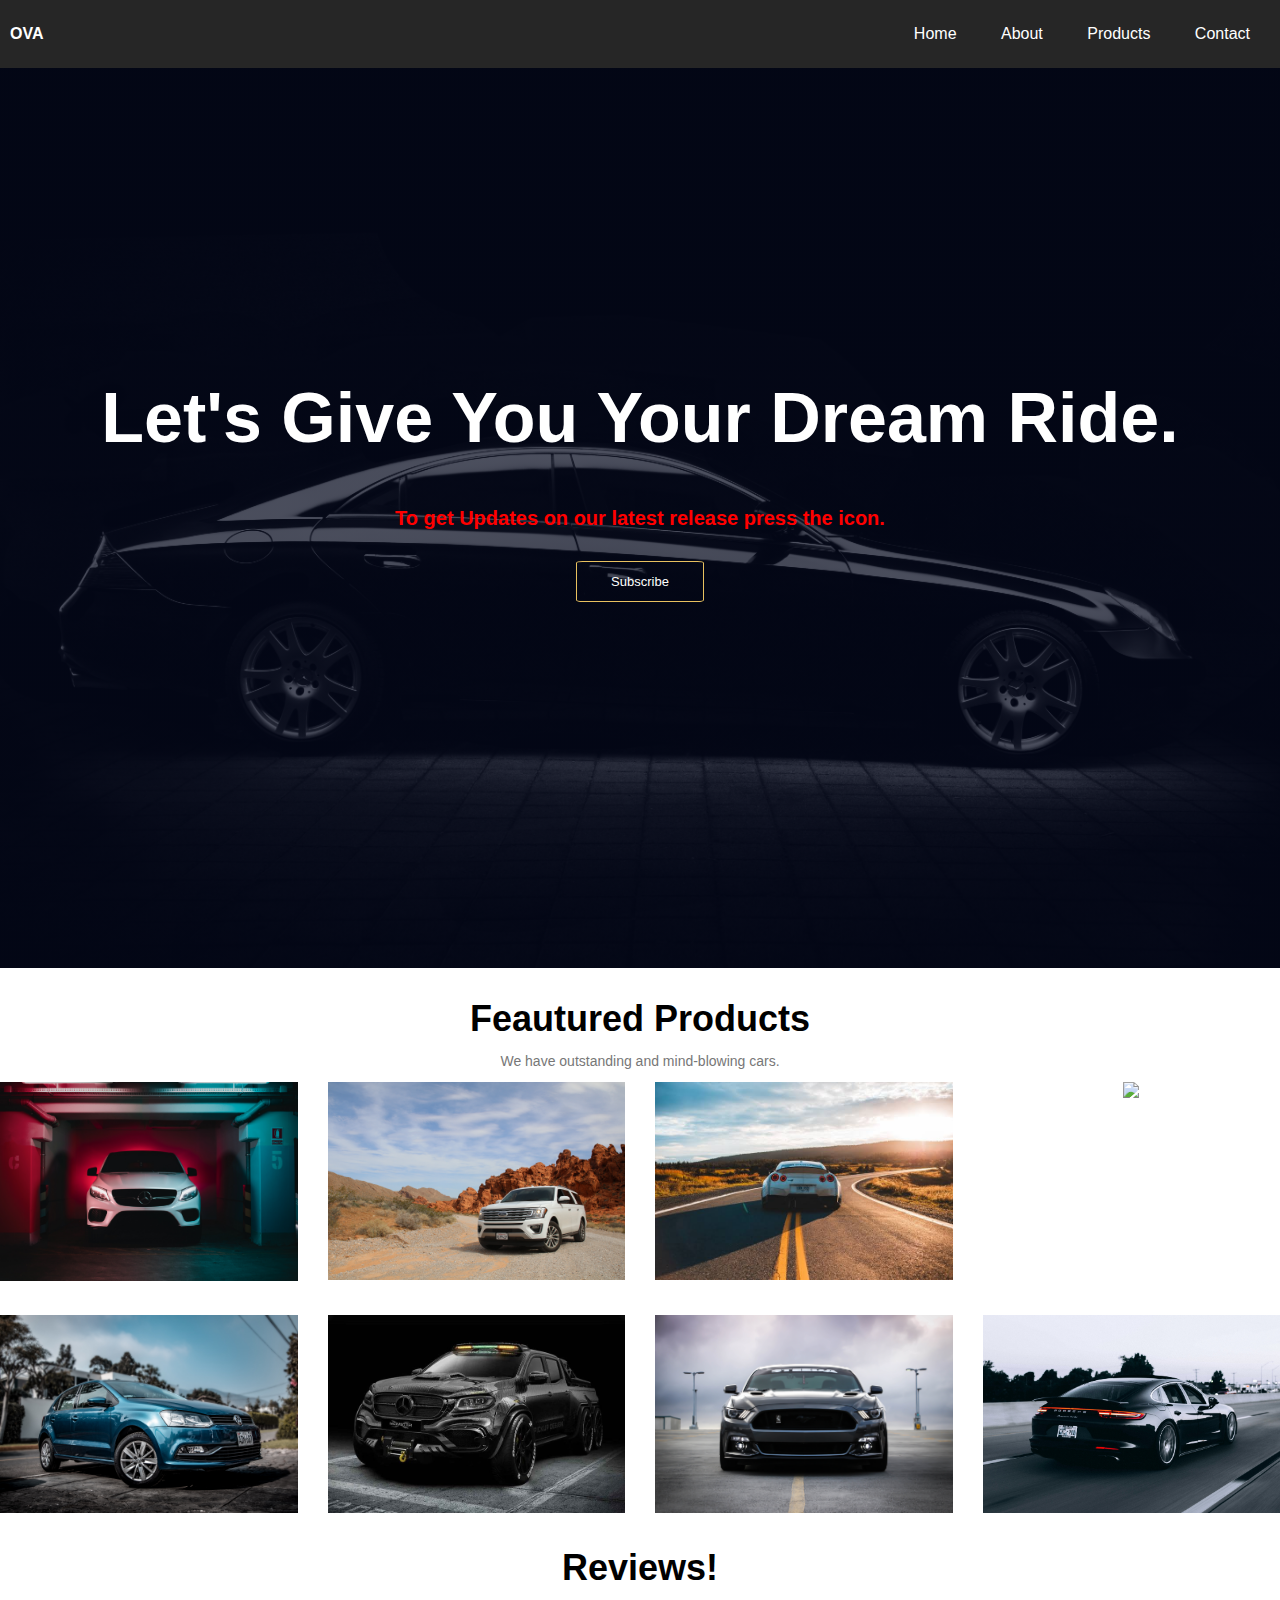
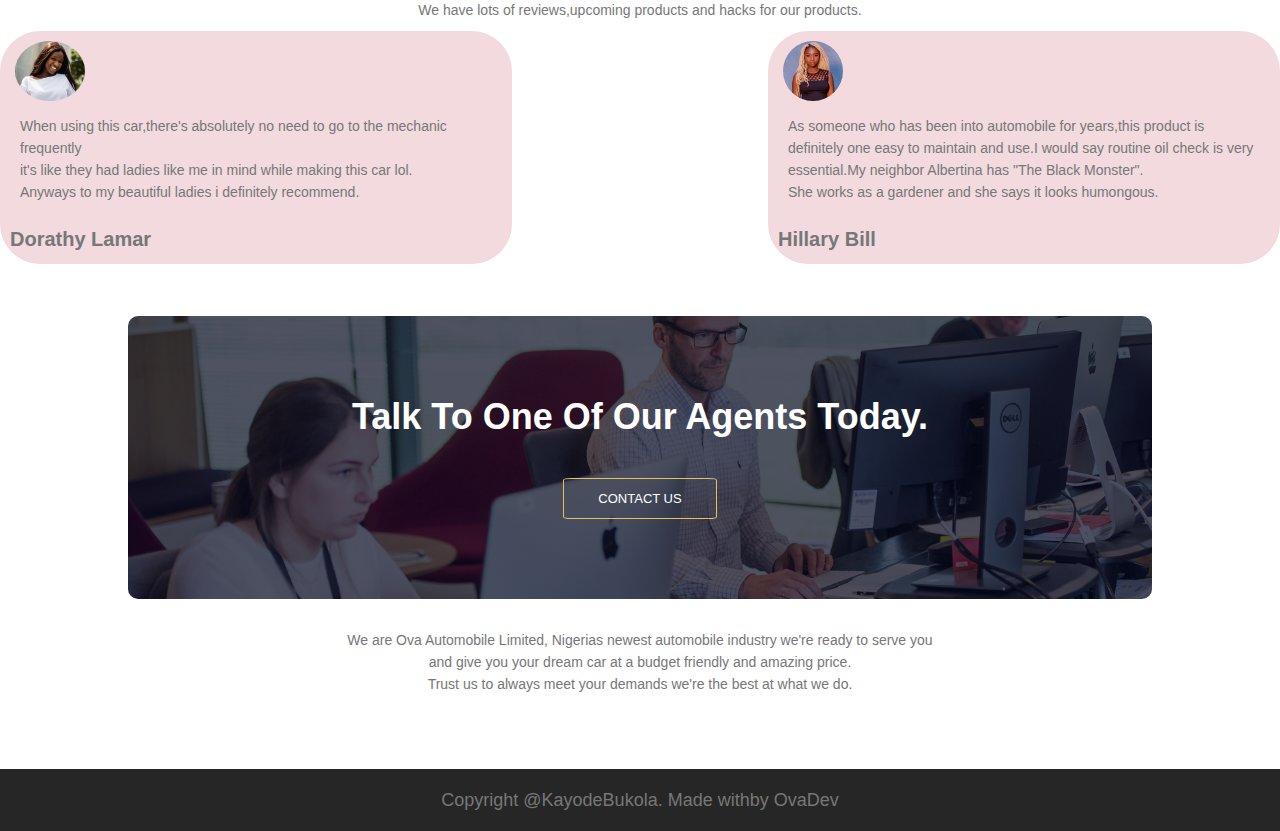
==== commit 18d2dfd5: "Add files via upload" ====
--- a/Automobile.html
+++ b/Automobile.html
@@ -27,7 +27,7 @@
             <ul id="sidemenu">
                 <li><a href="Automobile.html">Home</a></li>
                 <li> <a href="AutomobileAbout.html">About</a></li>
-                <li><a href="AutomobileProd.html">Products</a></li>
+                <li><a href="product.html">Products</a></li>
                 <li> <a href="AutomobileContact.html">Contact</a></li>
                 <i class="fas fa-times" onclick="closemenu()"></i>
 
@@ -42,15 +42,15 @@
             <h1>Let's Give You Your Dream Ride.</h1><br>
             <p>To get Updates on our latest release press the icon.</p>
             <div>
-                <div class="button"><a href="subscription.html">Subscribe</a></div>
+                <div class="button"><a href="#">Subscribe</a></div>
             </div>
         </div>
 
         <div class="content2">
-            <h1>Let's Give You Your Dream Ride.</h1><br>
+            <h1>Let's Give You Your Dream Ride.</h1>
             <p>To get Updates on our latest release press the icon.</p>
             <div>
-                <div class="button"><a href="subscription.html">Subscribe</a></div>
+                <div class="button"><a href="#">Subscribe</a></div>
             </div>
         </div>
     </section>
@@ -105,14 +105,14 @@
         <p>We have lots of reviews,upcoming products and hacks for our products.</p>
 
         <div id="row">
-            <div class="news-col1">
+            <div class="news-col2">
                 <img src="images/user1.jpg">
                 <div>
                     <p>When using this car,there's absolutely no need to go to the mechanic frequently<br>
                         it's like they had ladies like me in mind while making this car lol.<br> Anyways
                         to my beautiful ladies i definitely recommend.
                     </p>
-                    <h3>Dorathy Lamar.</h3><br>
+                    <h3>Dorathy Lamar</h3><br>
                     <i class="fas fa-star"></i>
                     <i class="fas fa-star"></i>
                     <i class="fas fa-star"></i>
@@ -127,12 +127,11 @@
                     <p>
                         As someone who has been into automobile for years,this product
                         is definitely one easy to maintain and use.I would say routine oil check
-                        is very essential.<br> My neighbor Albertina has "The Black Monster".<br>
+                        is very essential.My neighbor Albertina has "The Black Monster".<br>
                         She works as a gardener and she says it looks humongous.
 
                     </p>
-                    </p>
-                    <h3>Hillary Bill.</h3><br>
+                    <h3>Hillary Bill</h3><br>
                     <i class="fas fa-star"></i>
                     <i class="fas fa-star"></i>
                     <i class="fas fa-star"></i>
@@ -156,7 +155,7 @@
     <!-------FOOTER------------->
     <div class="footer">
         <div id="contact-us">
-            <h4>Social Media Links</h4>
+            <!-- <h4>Social Media Links</h4> -->
             <p>We are Ova Automobile Limited, Nigerias newest automobile industry
                 we're ready to serve you<br> and give you your dream car at a budget friendly and amazing
                 price.<br> Trust us to always meet your demands we're the best at what we do.
@@ -169,6 +168,22 @@
             </div>
         </div>
     </div>
+
+    <div class="footer2">
+        <div id="contact-us">
+            <!-- <h4>Social Media Links</h4> -->
+            <p>We are Ova Automobile Limited, Nigerias Top-notch automobile industry
+                we're ready to serve you and give you your dream car at a budget friendly and amazing
+                price.Trust us to always meet your demands we're the best at what we do.
+            </p>
+            <div class="soc-med">
+                <a href="http://facebook.com"><i class="fab fa-facebook"></i></a>
+                <a href="#"><i class="fab fa-linkedin"></i></a>
+                <a href="#"><i class="fab fa-instagram"></i></a>
+                <a href="#"><i class="fab fa-twitter"></i></a>
+            </div>
+        </div>
+    </div>
     <div class="copyright">
         <p>Copyright @KayodeBukola. Made with<i class="fa-solid fa-code"></i>by OvaDev</p>
     </div>
--- a/automobile.css
+++ b/automobile.css
@@ -143,7 +143,7 @@
      width: 100%;
      /* margin: auto; */
      text-align: center;
-     padding-top: 100px;
+     padding-top: 30px;
      justify-content: center;
  }
 
@@ -189,7 +189,7 @@
  .news {
      width: 100%;
      margin: auto;
-     padding-top: 70px;
+     padding-top: 30px;
      text-align: center;
 
  }
@@ -200,24 +200,24 @@
 
  .news-col1
  {
-     flex-basis:45%;
-     border-radius: 10px;
+     flex-basis:40%;
+     border-radius: 40px;
      margin-bottom: 5%;
      text-align: left;
      background: #f2dadf;
-     padding: 25px;
+     padding: 10px;
      cursor: pointer;
      
  }
 
  .news-col2
  {
-     flex-basis: 45%;
-     border-radius: 10px;
+     flex-basis: 40%;
+     border-radius: 40px;
      margin-bottom: 5%;
      text-align: left;
      background: #f2dadf;
-     padding: 25px;
+     padding: 10px;
      cursor: pointer;
  }
   .news-col2
@@ -241,7 +241,15 @@
      padding: 0;
  }
 
- .news-col h3 {
+ 
+ .news-col2 h3 {
+     margin-top: 15px;
+     text-align: left;
+     font-size: 20px;
+ }
+
+ .news-col1
+  h3 {
      margin-top: 15px;
      text-align: left;
  }
@@ -255,7 +263,9 @@
  /*----CONTACT-------*/
 
  .contact {
-     margin: 70px auto;
+     /* margin: 0px auto; */
+     margin: auto;
+     margin-top: -12px;
      width: 80%;
      background-image: linear-gradient(rgba(4, 9, 30, 0.7), rgba(4, 9, 30, 0.7)), url(images/customer2.jpg);
      background-position: center;
@@ -280,6 +290,10 @@
      width: 100%;
      text-align: center;
  }
+
+ .footer2{
+    display: none;
+ }
 .footer p{
     margin-top: 20px;
 }
@@ -309,9 +323,9 @@
  /* -------------COPYRIGHT------------------ */
  .copyright {
      width: 100%;
-     margin-top: 5%;
+     margin-top: 2%;
      text-align: center;
-     color: white;
+     color: whitesmoke;
      padding: 10px ;
      background: #262626;
      font-weight: 600;
@@ -333,7 +347,7 @@
  .sub{
      height: 40vh;
      width: 100%;
-     background-image: linear-gradient(rgba(4, 9, 30, 0.7), rgba(4, 9, 30, 0.7)), url(car11.jpg);
+     background-image: linear-gradient(rgba(4, 9, 30, 0.7), rgba(4, 9, 30, 0.7)), url(images/car11.jpg);
      background-position: center;
      background-size: cover;
      text-align: center;
@@ -416,29 +430,22 @@
 
  .about-col2 {
      flex-basis: 50%;
-     /* padding: 30px 2px; */
  }
 
  .about-col2 img {
      width: 100%;
-     /* height: 100%; */
-
- }
-
- .about-col2 {
+
+ }
+
+
+ .about-col2 p {
      padding: 15px 0 25px;
-     /* padding-left: 10%; */
-     margin-top: 5%;
- }
-
- .about-col2 p {
-     /* padding: 15px 0 25px; */
      margin-right: 7%;
-     /* margin-top: 10%; */
  }
 
  .about-col2 h3 {
      margin-left: 2%;
+     margin-top: 10%;
  }
 
  .btn {
@@ -474,7 +481,7 @@
  .contact-banner {
      height: 40vh;
      width: 100%;
-     background-image: linear-gradient(rgba(4, 9, 30, 0.7), rgba(4, 9, 30, 0.7)), url(car8.jpeg);
+     background-image: linear-gradient(rgba(4, 9, 30, 0.7), rgba(4, 9, 30, 0.7)), url(images/car8.jpeg);
      background-position: center;
      background-size: cover;
      text-align: center;
@@ -493,7 +500,7 @@
      padding-top: 80px;
      padding-bottom: 50px;
      justify-content: space-between;
-     display: flex;
+     /* display: flex; */
 
  }
 
@@ -504,43 +511,84 @@
      padding-left: 3%;
  }
 
- .con-left {
-     flex-basis: 70%;
-     padding: 30px 2px;
- }
-
+ 
 
  
 h3{
     color: #777777;
-    font-size: 120%;
+    font-size: 180%;
+    text-align: center;
+    margin-bottom: -15px;
 } 
+
+.con-left{
+    padding: -15%;
+}
 
 .soc-med1 {
      margin-top: 30px;
  }
 
-.contact-left{
-   flex-basis: 50%;
+.contact-right{
+   margin-top: -25%;
+   width: 100%;
+     margin: auto;
+     padding: 10px;
+     justify-content: space-evenly;
   
 }
 
-.contact-left p {
-     margin-top: 10%;
-     font-size: 100%;
-}
-
- .contact-left p i {
-     color: red;
+.contact-right p{
+  font-size: 20px;
+   
+ }
+
+.contact-right ul li{
+    list-style: none;
+     display: inline-block;
+     flex-wrap: wrap;
+     margin-top: 5%;
+
+}
+
+.contact-right ul li:nth-child(1){
+    padding-left: -25%;
+    text-align: center;
+
+}
+
+.contact-right ul li:nth-child(2){
+    padding-left: 13%;
+    text-align: center;
+}
+.contact-right ul li:nth-child(3){
+    padding-left: 12%;
+    text-align: center;
+}
+.contact-right ul li p { 
+    margin: auto;
+    /* padding-right: 65%; */
+    /* margin-top: 5%; */
+    text-align: center;
+} 
+
+ .contact-right i {
+     color: white;
      margin-right: 15px;
-     font-size: 120%;
- }
-
+     font-size: 150%;
+     padding: 25px;
+     background: red;
+     border-radius: 40px;
+ }
+
+ .soc-med1{
+    text-align: center;
+    margin-bottom: -5%;
+ }
  .soc-med1 a {
      text-decoration: none;
-     margin-top: 10%;
-     margin-right: 15px;
-     font-size: 160%;
+     margin-right: 25px;
+     font-size: 35px;
      color: red;
      display: inline-block;
      transition: transform 1s;
@@ -563,20 +611,22 @@
      padding: 15px;
      margin: 15px 0;
      color: #fff;
-     font-size: 12px;
+     font-size: 15px;
      /* border-radius: 6px; */
  }
 
  .btn-btn3 {
-     display: inline-block;
      text-decoration: none;
      color: white;
      border: 1px solid red;
      padding: 12px 34px;
-     font-size: 13px;
+     font-size: 20px;
      background: red;
-     position: relative;
+     /* position: relative; */
      cursor: pointer;
+     margin: auto;
+     text-align: center;
+     display: flex;
  }
 
  .btn-btn3:hover {
@@ -596,7 +646,7 @@
  .p-banner {
      height: 40vh;
      width: 100%;
-     background-image: linear-gradient(rgba(4, 9, 30, 0.7), rgba(4, 9, 30, 0.7)), url(car12.jpg);
+     background-image: linear-gradient(rgba(4, 9, 30, 0.5), rgba(4, 9, 30, 0.5)), url(images/car12.jpg);
      background-position: center;
      background-size: cover;
      text-align: center;
@@ -608,14 +658,99 @@
      padding-top: 6%;
  }
 
- #cart{
+
+
+
+
+
+
+
+
+
+
+
+
+
+
+
+
+
+
+
+
+
+
+
+
+
+
+
+
+
+
+
+
+
+
+
+
+
+
+
+
+
+
+
+
+
+
+
+
+
+
+
+
+
+
+
+
+
+
+
+
+
+
+
+
+
+
+
+
+
+
+
+
+
+
+
+
+
+
+
+
+
+
+
+
+ 
+ /* #cart{
    margin-top: 5%;
    overflow: auto;
    /* margin-left: 10%; */
 
-}
-
-td i{
+/* } */
+
+/* td i{
     color: red;
 }
 
@@ -624,9 +759,9 @@
     border-collapse: collapse;
     table-layout: fixed;
     white-space: nowrap;
-}
-
-#cart table img{
+} */ 
+
+/* #cart table img{
     width: 200px;
 }
 
@@ -634,9 +769,9 @@
     width: 100px;
     text-align: center;
 
-}
-
-#cart table td:nth-child(2){
+} */
+
+/* #cart table td:nth-child(2){
     width: 250px;
     text-align: center;
 
@@ -653,9 +788,9 @@
 #cart table td:nth-child(6){
     width: 150px;
     text-align: center;
-}
-
-#cart table td:nth-child(5) input{
+} */
+
+/* #cart table td:nth-child(5) input{
       width: 70px;
       padding: 10px 5px 10px 15px;
 }
@@ -671,18 +806,18 @@
     text-transform: uppercase;
     font-size: 15px;
     padding: 18px 0;
-}
-
-#cart table tbody tr td{
+} */
+
+/* #cart table tbody tr td{
     padding-top: 15px;
 }
 
 #cart table tbody td{
     font-size: 18px;
-}
-
-
-#cart-add{
+} */
+
+
+/* #cart-add{
     display: flex;
     flex-wrap: wrap;
     justify-content: space-between;
@@ -690,17 +825,17 @@
 
  #coup{
     /* width: 50%; */
-    margin-top: 80px;
+    /* margin-top: 80px;
     margin-left: 2%;
     flex-basis: 40%;
-}
-
-#coup h3{
+}  */
+
+/* #coup h3{
     padding-bottom: 50px;
 
-}
-
-#coup input{
+} */
+
+/* #coup input{
     padding: 10px 20px;
     outline: none;
     width: 60%;
@@ -714,9 +849,9 @@
     padding: 12px 20px;
 }
 
-#subtotal{
+#subtotal{ */
     /* width: 50%; */
-    margin-top: 80px;
+    /* margin-top: 80px;
     border: 1px solid #e2e9e1;
     padding: 30px;
     flex-basis: 40%;
@@ -727,9 +862,9 @@
     border-collapse: collapse;
     width: 100%;
     margin-top: 20px;
-}
-
-#subtotal table td{
+} */
+
+/* #subtotal table td{
     width: 50%;
     border: 1px solid #e2e9e1;
     padding: 10px;
@@ -742,133 +877,55 @@
     color: white;
     padding: 12px 20px;
     margin-top: 2%;
-}
-
-
-
-
-
-
-
-
-
-
-
-
-
-
-
-
-
-
-
-
-
-
-
-
-
-
-
-
-
-
-
-
-
-
-
-
-
-
-
-
-
-
-
-
-
-
-
-
-
-
- /* .body{
-    min-height:100vh;
-    display:flex;
-    align-items:center;
-    justify-content:center;
-    background-color: #fafafa;
-   box-shadow: inset 0px 12px 17px -7px rgb(66 66 66 / 25%);
-   width:100%;
-  padding:40px 0;    
-  } */
-
-  /* .slide-content{
-    margin: 0 40px;
-  }
-  
-  .card{
-    border-radius:15px;
-    background-color:#fff;
-    align-items:center;
-    padding-top:40px;
-    padding-bottom:40px;
-  } */
-  
-  /* .card-content{
-    display:flex;
-    flex-direction:column;
-    align-items:center;
-    padding:10px 14px
-  }
-  .image-content{
-    row-gap:5px;
-    padding:25px 0;
-    position:relative;
-  }
-    .card-image{
-      position:relative;
-      height:250px;
-      width:350px;
-      border-radius:50%;
-      background:#fff;
-      padding:3px;
-      
-    }
-    .card-image .card-img{
-      height:100%;
-      width:100%;
-      object-fit:cover;
-      border-radius:50%;
-      justify-content:center;
-      /* border:4px solid black; */
-    /* } */ 
-  
-    /* .names{
-      font-size:28px;
-      font-weight:500;
-      color:#333;
-    }
-    .description{
-      font-size:16px;
-      color: #333;
-      text-align:center;
-    } */
-  /* .button2{
-    border-radius:6px;
-    font-size:16px;
-    color:#fff;
-    background:black;
-    padding:8px 16px;
-    margin:14px;
-    cursor:pointer;
-    transition:all 0.3s ease;
-    
-  }
-  
-  .button2:hover{
-    background:red;
-  } */
-  
-  +} */
+
+
+
+
+
+
+
+
+
+
+
+
+
+
+
+
+
+
+
+
+
+
+
+
+
+
+
+
+
+
+
+
+
+
+
+
+
+
+
+
+
+
+
+
+
+
+
+
+
+
+ --- a/automobileSmall.css
+++ b/automobileSmall.css
@@ -109,7 +109,7 @@
 
     .products {
         width: 100%;
-        /* margin: auto; */
+        margin-top: -65px;
         text-align: center;
         padding-top: 100px;
         justify-content: center;
@@ -144,7 +144,7 @@
     .gallery {
         display: grid;
         grid-template-columns: repeat(auto-fit, minmax(250px, 1fr));
-        grid-gap: 20px;
+        grid-gap: 2px;
     }
 
     .gallery img {
@@ -160,8 +160,7 @@
         margin: auto;
         padding-top: 70px;
         text-align: center;
-
-
+        margin-top: -40px;
     }
 
     #row {
@@ -173,9 +172,9 @@
         width: 80%;
         border-radius: 10px;
         margin-bottom: 5%;
-        text-align: left;
+        text-align: center;
         background: #f2dadf;
-        padding: 15px;
+        padding: 10px;
         cursor: pointer;
         margin-left: 10%;
 
@@ -216,6 +215,7 @@
         border-radius: 10px;
         text-align: center;
         padding: 60px 0;
+        margin-top: -5px;
 
     }
 
@@ -283,18 +283,22 @@
     }
 
     /* ------------END COPYRIGHT------------------*/
-    .sub{
+
+    /* ABOUT US PAGE */
+    .sub {
         height: 10vh;
         width: 100%;
-        background-image: linear-gradient(rgba(4, 9, 30, 0.7), rgba(4, 9, 30, 0.7)), url(car11.jpg);
+        background-image: linear-gradient(rgba(4, 9, 30, 0.7), rgba(4, 9, 30, 0.7)), url(images/car11.jpg);
         background-position: center;
         background-size: cover;
         text-align: center;
         color: #ffffff;
     }
-   #mobile h4{
-    display: none;
-   }
+
+    #mobile h4 {
+        display: none;
+    }
+
     .sub h1 {
         padding-top: 8%;
         font-size: 15px;
@@ -302,50 +306,57 @@
         /* color: #262626; */
         /* font-size: 50px; */
     }
-    
+
     .row {
         flex-direction: column;
     }
-    
-   
+
+
     .about-us {
-        
+
         display: none;
     }
 
-   .about-us2{
-    display: block;
-    width: 100%;
-    padding-top: 30px;
-   }
-       
-    .about-col img {
+    .about-us2 {
+        display: block;
+        width: 100%;
+        padding-top: 10px;
+    }
+
+    .about-col3 img {
         width: 80%;
         margin-left: 10%;
-        margin-top: -2%;
+        margin-top: 5%;
         /* /* height: 100%; */
-   
-    }
-   
-    .about-col h3 {
-        text-align: center;
-        margin-bottom: -12%;
-    } 
-   
- .about-col p {
-        padding: 15px ;
+
+    }
+
+    .about-col3 {
+        padding: 15px 0 25px;
+        /* padding-left: 10%; */
+        margin-top: 5%;
+    }
+
+    .about-col3 h3 {
+        text-align: center;
+        margin-bottom: -10%;
+        /* margin-top: 10%; */
+    }
+
+    .about-col3 p {
+        padding: 15px;
         text-align: center;
         justify-content: center;
         /* padding-top: 5%; */
         /* padding-left: 5%; */
-         font-size: 10px;
-        margin-top: 10%; 
-    }
-   
+        font-size: 13px;
+        margin-top: 10%;
+    }
+
     .about-us a {
         color: #000000;
     }
-   
+
     .btn1 {
         display: flex;
         color: black;
@@ -356,57 +367,57 @@
         position: relative;
         cursor: pointer;
         border-radius: 5%;
-        width:50%;
+        width: 50%;
         margin-left: 25%;
         justify-content: center;
-   
-    }
-   
+
+    }
+
     .btn1 a {
         text-decoration: none;
         color: #000000;
     }
-   
+
     .btn1:hover {
         border: 1px solid #daa520;
         background: #fdf171;
         transition: 1s;
     }
-   
-   
-   
+
+
+
     /* -------SECOND COLUMN----------- */
-   
+
     .about-col2 img {
         width: 80%;
         margin-left: 10%;
         margin-top: -18%;
         /* height: 100%; */
-   
-    }
-   
+
+    }
+
     .about-col2 {
         padding: 15px 0 25px;
         /* padding-left: 10%; */
         margin-top: 5%;
     }
-   
+
     .about-col2 p {
-        
-        padding: 15px ;
+
+        padding: 15px;
         text-align: center;
         /* padding-top: 5%; */
         padding-left: 5%;
-         font-size: 10px;
-        margin-top: -2%; 
-    }
-   
+        font-size: 13px;
+        margin-top: -2%;
+    }
+
     .about-col2 h3 {
         text-align: center;
         margin-top: 10%;
     }
-    
-   
+
+
     .btn {
         display: inline-block;
         color: white;
@@ -418,27 +429,27 @@
         cursor: pointer;
         border-radius: 5%;
         margin-left: 2%;
-   
-    }
-   
+
+    }
+
     .btn a {
         text-decoration: none;
     }
-   
+
     .btn:hover {
         border: 1px solid #daa520;
         background: #fdf171;
         transition: 1s;
     }
-   
-   
-   
+
+
+
     /*----------------END ABOUT US PAGE---------------------*/
 
     .contact-banner {
         height: 10vh;
         width: 100%;
-        background-image: linear-gradient(rgba(4, 9, 30, 0.7), rgba(4, 9, 30, 0.7)), url(car8.jpeg);
+        background-image: linear-gradient(rgba(4, 9, 30, 0.7), rgba(4, 9, 30, 0.7)), url(images/car8.jpeg);
         background-position: center;
         background-size: cover;
         text-align: center;
@@ -449,43 +460,43 @@
         padding-top: 8%;
         font-size: 15px;
         text-align: center;
-   
-    }
-   
+
+    }
+
     .con-content {
-    flex-direction: column;
-   
-    }
-    
-    .contact-left{
+        flex-direction: column;
+
+    }
+
+    .contact-left {
         margin-top: -12%;
     }
-    
-   .contact-left p {
-    margin-top: 10%;
-    font-size: 112%;
-}
-
-.contact-left p i {
-    color: red;
-    /* margin-right: 15px; */
-    font-size: 135%;
-}
+
+    .contact-left p {
+        margin-top: 10%;
+        font-size: 112%;
+    }
+
+    .contact-left p i {
+        color: red;
+        /* margin-right: 15px; */
+        font-size: 135%;
+    }
 
     .content1 {
         color: #777777;
         font-weight: 600;
-        margin-bottom: 10px ;
+        margin-bottom: 10px;
         padding-left: 3%;
     }
-   
-    
-   
-   .soc-med1 {
-        margin-top: 30px;
-    }
-   
-   
+
+
+
+    .soc-med1 {
+        margin-top: 20px;
+    }
+
+
     .soc-med1 a {
         text-decoration: none;
         margin-top: 10%;
@@ -498,40 +509,43 @@
         justify-content: center;
         transition: transform 1s;
     }
-   
+
     .soc-med1 a:hover {
         color: orange;
         transform: translateY(-5px);
     }
 
-    h3{
+    h3 {
         color: #777777;
-        font-size: 150%;
-        justify-content: center;
-        text-align: center;
-        margin-top: 8%;
-    } 
-   .con-left{
-    margin-bottom: -25%;
-   }
+        font-size: 160%;
+        justify-content: center;
+        text-align: center;
+        margin-top: 5%;
+    }
+
+    .con-left {
+        margin-bottom: 15%;
+    }
+
     form {
         width: 100%;
         margin-left: -5%;
     }
-   
-    form input,form textarea {
+
+    form input,
+    form textarea {
         width: 100%;
         border: 0;
         outline: none;
         background: #262626;
         padding: 15px;
-        margin: 15px ;
+        margin: 15px;
         color: #fff;
         font-size: 12px;
         justify-content: center;
         /* border-radius: 6px; */
     }
-   
+
     .btn-btn3 {
         display: inline-block;
         text-decoration: none;
@@ -546,47 +560,86 @@
         cursor: pointer;
         margin-bottom: -18%;
     }
-   
+
     .btn-btn3:hover {
         border: 1px solid orangered;
         background: orange;
         transition: 1s;
     }
-   
+
     #msg {
         color: red;
         margin-top: 20px;
         display: block;
     }
-   
+
     /*----------PRODUCT PAGE--------*/
 
- .p-banner {
-    height: 10vh;
-    width: 100%;
-    background-image: linear-gradient(rgba(4, 9, 30, 0.7), rgba(4, 9, 30, 0.7)), url(car12.jpg);
-    background-position: center;
-    background-size: cover;
-    text-align: center;
-    color: #ffffff;
-    padding: 20px;
-}
-
-.p-banner h1 {
-    padding-top: 8%;
-    font-size: 15px;
-    text-align: center;
-}
-
-#cart-add{
-    flex-direction: column;
-}
-
-#subtotal{
-    /* width: 50%; */
-    margin-top: 8%;
-    border: 1px solid #e2e9e1;
-    padding: 30px;
-    margin-right: 0%;
-}
+    .p-banner {
+        height: 10vh;
+        width: 100%;
+        background-image: linear-gradient(rgba(4, 9, 30, 0.7), rgba(4, 9, 30, 0.7)), url(images/car12.jpg);
+        background-position: center;
+        background-size: cover;
+        text-align: center;
+        color: #ffffff;
+        padding: 20px;
+    }
+
+    .p-banner h1 {
+        padding-top: 4%;
+        font-size: 15px;
+        text-align: center;
+
+    }
+
+    #cart {
+        margin-top: 10%;
+        overflow: auto;
+        /* overflow: visible; */
+        /* margin-left: 10%; */
+
+    }
+
+    #cart-add {
+        flex-direction: column;
+    }
+
+    #coup {
+        /* width: 50%; */
+        margin-top: 50px;
+        margin-left: 2%;
+        flex-basis: 40%;
+    }
+
+    #coup h3 {
+        padding-bottom: 50px;
+        margin-top: -10px;
+
+    }
+
+    #coup input {
+        padding: 10px 60px;
+        outline: none;
+        width: 60%;
+        /* margin-right: 10px; */
+        justify-content: center;
+        align-items: center;
+        border: 1px solid #e2e9e1;
+        margin-top: -15px;
+    }
+
+    #subtotal {
+        /* width: 50%; */
+        margin-top: -38%;
+        border: 0px solid #e2e9e1;
+        padding: 20px;
+        margin-right: 0%;
+    }
+
+    #subtotal table {
+        border-collapse: collapse;
+        width: 100%;
+        margin-top: 20px;
+    }
 }--- a/automobileipad.css
+++ b/automobileipad.css
@@ -0,0 +1,490 @@
+/* FOR IPAD RESPONSIVENESS...............................................IPAD............ */
+@media (min-width: 651px) and (max-width: 900px){
+    
+    #mobile i {
+        color: red;
+        font-size: 28px;
+    }
+   
+   #mobile h4{
+    display: none;
+   }
+
+    h4 {
+        color: white;
+        font-size: 10px;
+    }
+
+    .navbar {
+        padding: 2px;
+        width: 100%;
+    }
+
+    .navbar .fas {
+        display: block;
+        font-size: 28px;
+        color: red;
+    }
+
+    .navbar ul {
+        background: #262626;
+        position: fixed;
+        top: 0;
+        right: -200px;
+        width: 200px;
+        height: 100vh;
+        padding-top: 60px;
+        z-index: 2;
+        transition: right 0.5s;
+
+    }
+
+    .navbar ul li {
+        display: block;
+        margin: 55px;
+    }
+
+    .navbar ul .fas {
+        position: absolute;
+        top: 25px;
+        left: 25px;
+        cursor: pointer;
+    }
+
+    /* END NAV */
+
+    /* body */
+
+    /* PRODUCTS */
+
+    .logo {
+        width: 60px;
+        cursor: pointer;
+    }
+
+    .banner {
+        display: none;
+
+    }
+
+    .content {
+        display: none;
+
+    }
+
+    .content2 {
+        display: block;
+        text-align: center;
+        background: #262626;
+        padding: 15px 30px;
+    }
+
+    .content2 p {
+        text-align: center;
+        margin-bottom: 15px;
+    }
+
+    .content2 h1 {
+        font-size: 30px;
+        color: white;
+        padding-top: 35px;
+    }
+
+    .button {
+        display: inline-block;
+        color: white;
+        border: 1px solid #e8c15f;
+        padding: 12px 34px;
+        font-size: 13px;
+        background: transparent;
+        position: relative;
+        cursor: pointer;
+        border-radius: 5%;
+
+    }
+
+    .button a {
+        text-decoration: none;
+    }
+
+    .button:hover {
+        border: 1px solid #daa520;
+        background: #fdf171;
+        transition: 1s;
+    }
+
+    .container {
+        width: 100%;
+        min-height: 100vh;
+        display: flex;
+        align-items: center;
+        justify-content: center;
+        padding: none;
+        overflow: hidden;
+        /* max-width: 1200px; */
+        /* margin: auto; */
+        /* justify-content: center; */
+    }
+
+    .gallery {
+        display: grid;
+        grid-template-columns: repeat(auto-fit, minmax(250px, 1fr));
+        grid-gap: 10px;
+    }
+
+    .gallery img {
+        width: 100%;
+    }
+
+    /* END PRODUCTS--- */
+
+    /* NEWS HOME PAGE------------- */
+
+    .news {
+        width: 100%;
+        margin: auto;
+        padding-top: 70px;
+        text-align: center;
+        margin-top: -40px;
+    }
+
+    #row {
+        flex-direction: column;
+    }
+
+    .news-col1,
+    .news-col2 {
+        width: 80%;
+        border-radius: 10px;
+        margin-bottom: 5%;
+        text-align: center;
+        background: #f2dadf;
+        padding: 10px;
+        cursor: pointer;
+        margin-left: 10%;
+
+    }
+
+    .news-col img {
+        height: 40px;
+        margin-left: 100px;
+        margin-right: 30px;
+        border-radius: 70%;
+    }
+
+    .news-col p {
+        margin: 0;
+        padding: 0;
+        font-size: 5px;
+    }
+
+    .news-col1 h3 {
+        margin-top: 10px;
+        text-align:center;
+    }
+
+    .news-col2 h3 {
+        margin-top: 10px;
+        text-align:center;
+    }
+    .news-col1,
+    .news-col2 i {
+        color: #daa520;
+    }
+
+    /* END---- */
+   .footer{
+    margin-top: -5px;
+   }
+
+    /* ABOUT US PAGE */
+    .sub {
+        height: 10vh;
+        width: 100%;
+        background-image: linear-gradient(rgba(4, 9, 30, 0.7), rgba(4, 9, 30, 0.7)), url(images/car11.jpg);
+        background-position: center;
+        background-size: cover;
+        text-align: center;
+        color: #ffffff;
+    }
+
+    #mobile h4 {
+        display: none;
+    }
+
+    .sub h1 {
+        padding-top: -8%;
+        font-size: 15px;
+        text-align: center;
+        /* color: #262626; */
+        /* font-size: 50px; */
+    }
+
+    .row {
+        flex-direction: column;
+    }
+
+
+    .about-us {
+
+        display: none;
+    }
+
+    .about-us2 {
+        display: block;
+        width: 100%;
+        padding-top: -90px;
+    }
+
+    .about-col3 img {
+        width: 80%;
+        margin-left: 10%;
+        margin-top: 5%;
+        /* /* height: 100%; */
+
+    }
+
+    .about-col3 {
+        padding: 15px 0 25px;
+        /* padding-left: 10%; */
+        margin-top: 5%;
+    }
+
+    .about-col3 h3 {
+        text-align: center;
+        /* margin-bottom: -10%; */
+        margin-top: 10;
+    }
+
+    .about-col3 p {
+        padding: 15px;
+        text-align: center;
+        justify-content: center;
+        padding-top: 5%;
+        /* padding-left: 5%; */
+        font-size: 13px;
+        /* margin-top: 10%; */
+    }
+
+    .about-us a {
+        color: #000000;
+    }
+
+    .btn1 {
+        display: flex;
+        color: black;
+        border: 1px solid #e8c15f;
+        padding: 15px;
+        font-size: 13px;
+        background: transparent;
+        position: relative;
+        cursor: pointer;
+        border-radius: 5%;
+        width: 50%;
+        margin-left: 25%;
+        justify-content: center;
+
+    }
+
+    .btn1 a {
+        text-decoration: none;
+        color: #000000;
+    }
+
+    .btn1:hover {
+        border: 1px solid #daa520;
+        background: #fdf171;
+        transition: 1s;
+    }
+
+
+
+    /* -------SECOND COLUMN----------- */
+
+    .about-col2 img {
+        width: 80%;
+        margin-left: 10%;
+        /* margin-bottom: -18%; */
+        /* height: 100%; */
+
+    }
+
+    .about-col2 {
+        padding: 15px 0 25px;
+        /* padding-left: 10%; */
+        margin-top: -8%;
+    }
+
+    .about-col2 p {
+
+        padding: 15px;
+        text-align: center;
+        /* padding-top: 5%; */
+        padding-left: 5%;
+        font-size: 13px;
+        margin-top: 5px;
+    }
+
+    .about-col2 h3 {
+        text-align: center;
+        margin-top: 15px;
+    }
+
+
+    .btn {
+        display: inline-block;
+        color: white;
+        border: 1px solid #e8c15f;
+        padding: 12px 34px;
+        font-size: 13px;
+        background: transparent;
+        position: relative;
+        cursor: pointer;
+        border-radius: 5%;
+        margin-left: 2%;
+
+    }
+
+    .btn a {
+        text-decoration: none;
+    }
+
+    .btn:hover {
+        border: 1px solid #daa520;
+        background: #fdf171;
+        transition: 1s;
+    }
+
+
+
+    /*----------------END ABOUT US PAGE---------------------*/
+
+    /* -----------------------CONTACT PAGE---------------- */
+
+    .contact-banner {
+        height: 10vh;
+        width: 100%;
+        background-image: linear-gradient(rgba(4, 9, 30, 0.7), rgba(4, 9, 30, 0.7)), url(images/car8.jpeg);
+        background-position: center;
+        background-size: cover;
+        text-align: center;
+        color: #ffffff;
+    }
+
+    .contact-banner h1 {
+        padding-top: 8%;
+        font-size: 15px;
+        text-align: center;
+
+    }
+
+    .con-left{
+        margin-top: -8%;
+
+    }
+
+    h3{
+        color: #777777;
+        font-size: 150%;
+        text-align: center;
+        margin-bottom: -5px;
+    }
+    
+    form {
+        width: 100%;
+        margin-left: -5%;
+    }
+
+    form input,
+    form textarea {
+        width: 100%;
+        border: 0;
+        outline: none;
+        background: #262626;
+        padding: 15px;
+        margin: 15px;
+        color: #fff;
+        font-size: 15px;
+        justify-content: center;
+        /* border-radius: 6px; */
+    }
+
+    .btn-btn3 {
+        /* display: inline-block; */
+        text-decoration: none;
+        color: white;
+        border: 1px solid red;
+        padding: 12px 34px;
+        margin-left: 5%;
+        justify-content: center;
+        font-size: 20px;
+        background: red;
+        /* position: relative; */
+        cursor: pointer;
+        margin-bottom: -18%;
+        margin: auto;
+       text-align: center;
+        display: flex;
+    }
+
+    .btn-btn3:hover {
+        border: 1px solid orangered;
+        background: orange;
+        transition: 1s;
+    }
+     
+    .contact-right ul li{
+        list-style: none;
+         display: block;
+         flex-wrap: wrap;
+         margin-top: 5%;
+    
+    }
+    .contact-right ul li:nth-child(1){
+        padding-left: -5%;
+        text-align: center;
+        /* margin-bottom: 10px; */
+        /* /* padding-top: 5%; */
+        margin-right: 5%;
+    }
+     
+    .contact-right ul li:nth-child(2){
+        padding-right: 22%;
+        text-align: center;
+        /* margin-bottom: 10px; */
+     } 
+    .contact-right ul li:nth-child(3){
+        padding-right: 22%;
+        text-align: center;
+    }  
+    
+    .contact-right p {
+        margin-top: 10%;
+        font-size: 112%;
+    }
+
+    
+
+    
+ .contact-right i {
+    color: white;
+    margin-right: 15px;
+    font-size: 200%;
+    padding: 25px;
+    background: red;
+    border-radius: 40px;
+}
+
+.soc-med1 a {
+    text-decoration: none;
+    padding-right: -5px;
+    font-size: 50px;
+    color: red;
+    display: inline-block;
+    transition: transform 1s;
+}
+
+
+
+}
+
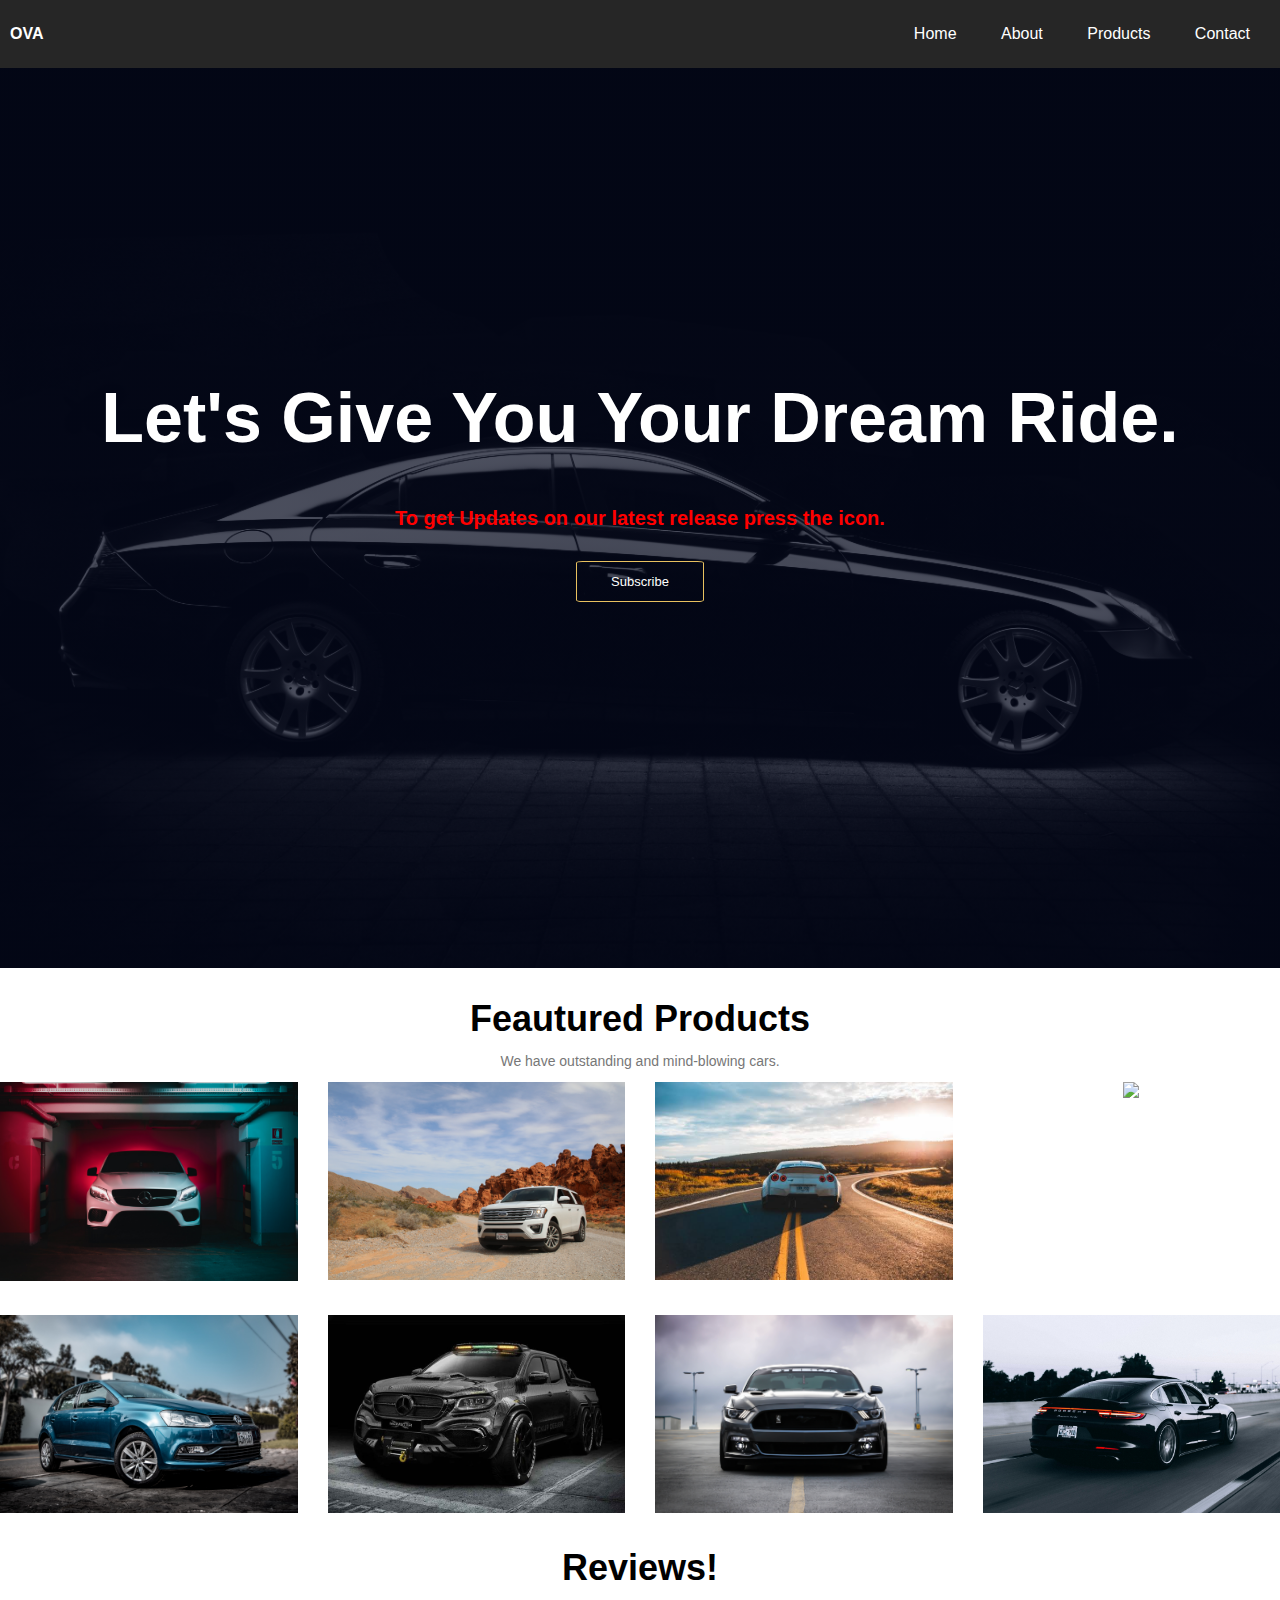
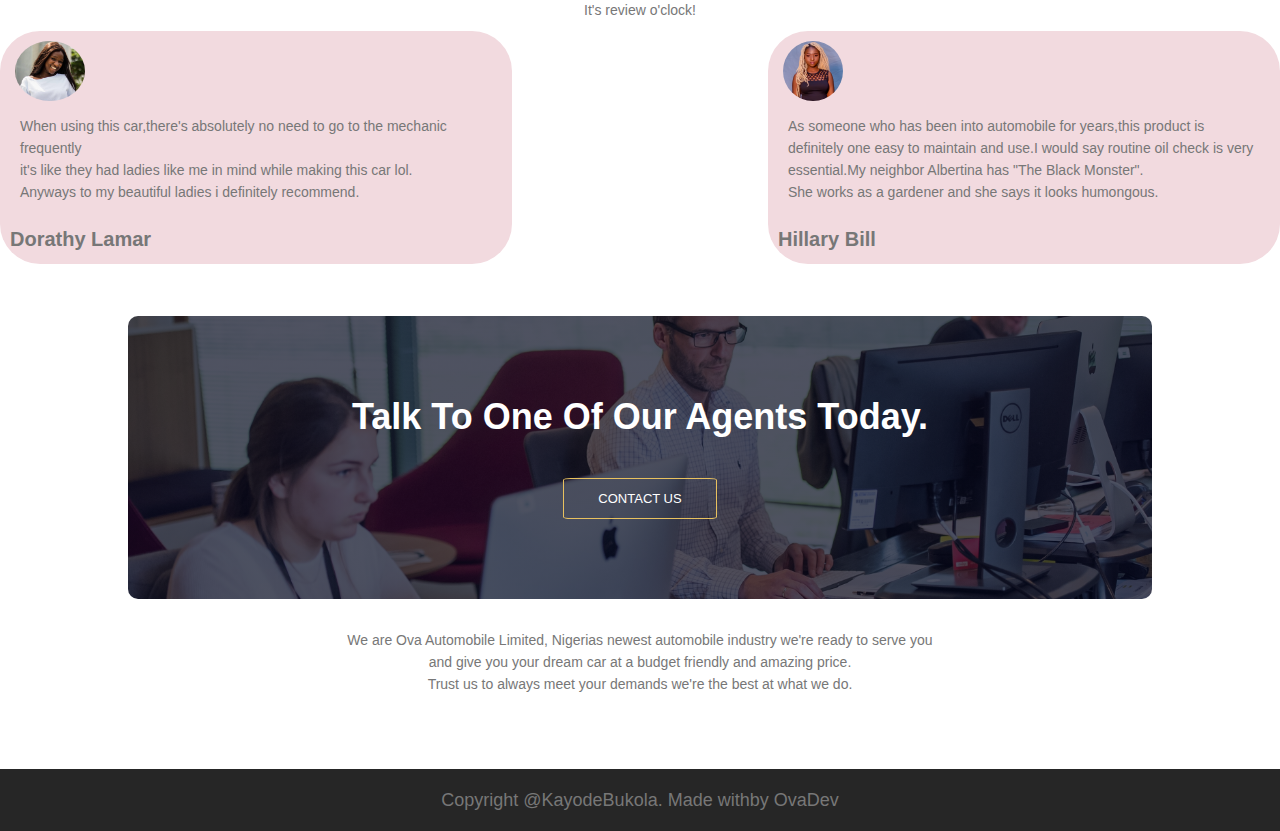
==== commit 5d4e040e: "Add files via upload" ====
--- a/Automobile.html
+++ b/Automobile.html
@@ -102,7 +102,7 @@
     <!--------LATEST NEWS----------->
     <section class="news">
         <h1>Reviews!</h1>
-        <p>We have lots of reviews,upcoming products and hacks for our products.</p>
+        <p>It's review o'clock!</p>
 
         <div id="row">
             <div class="news-col2">
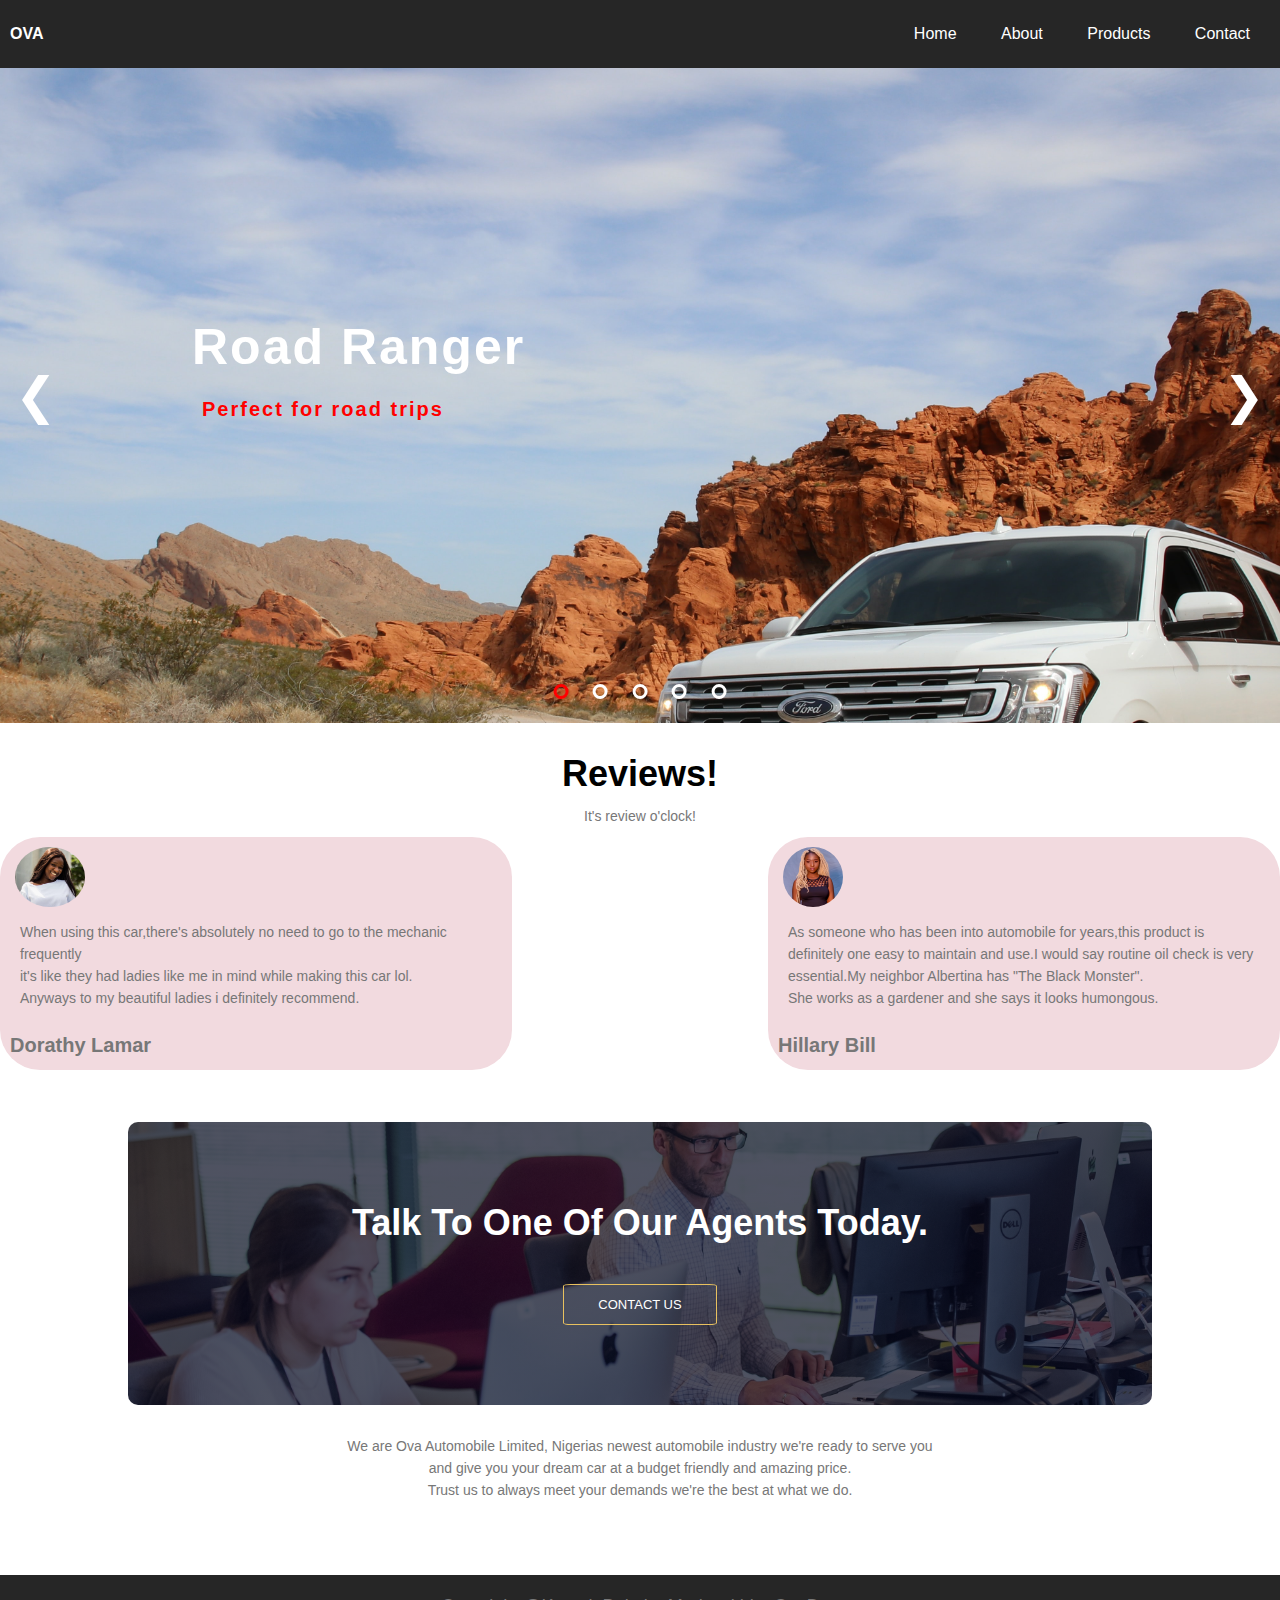
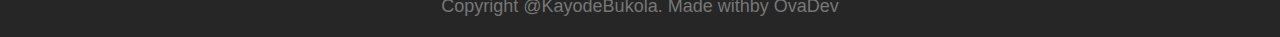
==== commit 609d3a77: "Add files via upload" ====
--- a/Automobile.html
+++ b/Automobile.html
@@ -37,67 +37,73 @@
         <div class="banner">
 
         </div>
-
-        <div class="content">
-            <h1>Let's Give You Your Dream Ride.</h1><br>
-            <p>To get Updates on our latest release press the icon.</p>
-            <div>
-                <div class="button"><a href="#">Subscribe</a></div>
-            </div>
-        </div>
-
-        <div class="content2">
-            <h1>Let's Give You Your Dream Ride.</h1>
-            <p>To get Updates on our latest release press the icon.</p>
-            <div>
-                <div class="button"><a href="#">Subscribe</a></div>
-            </div>
-        </div>
+          
+        
+    <div class="slider">
+		<!-- fade css -->
+		<div class="myslide fade">
+			<div class="txt">
+				<h1>Road Ranger</h1>
+				<p>Perfect for road trips <i class="fas fa-thumbs-up"></i></p>
+			</div>
+			<img src="images/car17.jpg">
+		</div>
+		
+		<div class="myslide fade">
+			<div class="txt">
+				<h1>White Beauty</h1>
+                <p>The Ladies Favourite</p>
+			</div>
+			<img src="images/car2.jpg">
+		</div>
+		
+		<div class="myslide fade">
+			<div class="txt">
+				<h1>Acura-Orange</h1>
+                <p>Customized</p>
+			</div>
+			<img src="images/acura-orange.jpg">
+		</div>
+		
+		<div class="myslide fade">
+			<div class="txt">
+				<h1>Black Monster</h1>
+				<p>The perfect monster truck</p>
+			</div>
+			<img src="images/blackmonster.jpg" >
+		</div>
+		
+		<div class="myslide fade">
+			<div class="txt">
+				<h1>E-class</h1>
+				<p>Our Corporate Clients Favourite.</p>
+			</div>
+			<img src="images/car28.jpg" >
+		</div>
+		<!-- /fade css -->
+		
+		<!-- onclick js -->
+		<a class="prev" onclick="plusSlides(-1)">&#10094;</a>
+  		<a class="next" onclick="plusSlides(1)">&#10095;</a>
+		
+		<div class="dotsbox" style="text-align:center">
+			<span class="dot" onclick="currentSlide(1)"></span>
+			<span class="dot" onclick="currentSlide(2)"></span>
+			<span class="dot" onclick="currentSlide(3)"></span>
+			<span class="dot" onclick="currentSlide(4)"></span>
+			<span class="dot" onclick="currentSlide(5)"></span>
+		</div>
+		<!-- /onclick js -->
+	</div>
+	
+<script src="jsfile.js"></script>
+
+        
     </section>
 
 
-    <!-------PRODUCTS---------->
-    <section class="products">
-
-        <h1> Feautured Products</h1>
-        <p>We have outstanding and mind-blowing cars.</p>
-        <div class="gallery">
-            <a href="images/car2.jpg" data-lightbox="me" data-title="WHITE BEAUTY">
-                <img src="images/car2.jpg">
-            </a>
-
-            <a href="images/car17.jpg" data-lightbox="me" data-title="THE RANGE">
-                <img src="images/car17.jpg">
-            </a>
-
-            <a href="images/car8.jpeg" data-lightbox="me" data-title="4RUNNER">
-                <img src="images/car8.jpeg">
-            </a>
-
-            <a href="images/car28.jpg" data-lightbox="me" data-title="E-CLASS">
-                <img src="images/car28.jpg">
-            </a>
-
-            <a href="images/car6.jpg" data-lightbox="me" data-title="BLUE HOUND">
-                <img src="images/car6.jpg">
-            </a>
-
-            <a href="images/blackmonster.jpg" data-lightbox="me" data-title="BLACK MONSTER">
-                <img src="images/blackmonster.jpg">
-            </a>
-
-            <a href="images/car4.jpg" data-lightbox="me" data-title="BLACK BEAUTY">
-                <img src="images/car4.jpg">
-            </a>
-
-            <a href="images/car12.jpg" data-lightbox="me" data-title="SPORTS">
-                <img src="images/car12.jpg">
-            </a>
-
-        </div>
-
-    </section>
-    <!-- END PRODUCTS -->
+    
+           
 
     <!--------LATEST NEWS----------->
     <section class="news">
--- a/automobile.css
+++ b/automobile.css
@@ -6,14 +6,14 @@
  }
 
  /*------BODY----------*/
- .banner {
+ /* .banner {
      width: 100%;
      height: 100vh;
      background-image: linear-gradient(rgba(4, 9, 30, 0.7), rgba(4, 9, 30, 0.7)), url(images/car16.jpg);
      background-size: cover;
      background-position: center;
 
- }
+ } */
 
 
  .logo {
@@ -78,6 +78,190 @@
     display: none;
 }
  /*----END NAVIGATION BAR-------*/
+
+ /* ------------------SLIDER--------------- */
+
+ /* SLIDER */
+.slider{
+	position: relative;
+	width: 100%;
+	background: #2c3e50; /* darckblue */
+}
+.myslide{
+	height: 655px;
+	display: none;
+	overflow: hidden;
+}
+
+.myslide img{
+    width: 100%;
+    
+}
+.prev, .next{
+	position: absolute;
+	top: 50%;
+	transform: translate(0, -50%);
+	font-size: 50px;
+	padding: 15px;
+	cursor: pointer;
+	color: #fff;
+	transition: 0.1s;
+	user-select: none;
+}
+.prev:hover, .next:hover{
+	color: red;
+}
+.next{
+	right: 0;
+}
+.dotsbox{
+	position: absolute;
+	left: 50%;
+	transform: translate(-50%);
+	bottom: 20px;
+	cursor: pointer;
+}
+.dot{
+	display: inline-block;
+	width: 15px;
+	height: 15px;
+	border: 3px solid #fff;
+	border-radius: 50%;
+	margin: 0 10px;
+	cursor: pointer;
+}
+/* /2 */
+
+/* javascript */
+.active, .dot:hover{
+	border-color: red; 
+}
+/* /javascript */
+
+/* muslide add fade */
+.fade {
+  -webkit-animation-name: fade;
+  -webkit-animation-duration: 1.5s;
+  animation-name: fade;
+  animation-duration: 1.5s;
+}
+
+@-webkit-keyframes fade {
+  from {opacity: 0.8}
+  to {opacity: 1}
+}
+
+@keyframes fade {
+  from {opacity: 0.8}
+  to {opacity: 1}
+}
+/* /muslide add fade */
+
+/* 3 */
+.txt{
+	position: absolute;
+	color: #fff;
+	letter-spacing: 2px;
+	line-height: 35px;
+	top: 40%;
+	left: 15%;
+	-webkit-animation-name: posi;
+  	-webkit-animation-duration: 2s;
+  	animation-name: posi;
+  	animation-duration: 2s;
+	z-index: 1;
+}
+.txt i{
+    font-size: 30px;
+}
+
+@-webkit-keyframes posi {
+  from {left: 25%;}
+  to {left: 15%;}
+}
+
+
+@keyframes posi {
+  from {left: 25%;}
+  to {left: 15%;}
+}
+
+.txt h1{
+	color:white; 
+	font-size: 50px;
+    font-weight: bold;
+	margin-bottom: 20px;
+}
+.txt p{
+	font-weight: bold;
+	font-size: 20px;
+    color: red;
+}
+/* /3 */
+
+/* 4 */
+.myslide img{
+	transform: scale(1.5, 1.5);
+	-webkit-animation-name: zoomin;
+  	-webkit-animation-duration: 40s;
+  	animation-name: zoomin;
+  	animation-duration: 40s;
+}
+@-webkit-keyframes zoomin {
+  from {transform: scale(1, 1);}
+  to {transform: scale(1.5, 1.5);}
+}
+
+
+@keyframes zoomin {
+  from {transform: scale(1, 1);}
+  to {transform: scale(1.5, 1.5);}
+}
+/* /4 */
+
+
+
+/* 5 */
+@media screen and (max-width: 800px){
+	.myslide{
+		height: 500px;
+	}
+	.txt{
+		letter-spacing: 2px;
+		line-height: 25px;
+		top: 50%;
+		left: 50%;
+		transform: translate(-50%, -50%);
+		-webkit-animation-name: posi2;
+		-webkit-animation-duration: 2s;
+		animation-name: posi2;
+		animation-duration: 2s;
+	}
+
+	@-webkit-keyframes posi2 {
+	  from {top: 35%;}
+	  to {top: 50%;}
+	}
+
+
+	@keyframes posi2 {
+	  from {top: 35%;}
+	  to {top: 50%;}
+	}
+
+	.txt h1{
+		font-size: 40px;
+	}
+	.txt p{
+		font-size: 13px;
+	}
+
+}
+/* /5 */
+
+
+
+ /* ----------------END-------------------- */
 
  /*----------BODY WRITING--------*/
  .content {
@@ -174,7 +358,7 @@
  .gallery {
      display: grid;
      grid-template-columns: repeat(auto-fit, minmax(250px, 1fr));
-     grid-gap: 30px;
+     grid-gap: 50px;
  }
 
  .gallery img {
--- a/automobileSmall.css
+++ b/automobileSmall.css
@@ -128,6 +128,159 @@
         padding: 10px;
     }
 
+     /*-------SLIDER--------  */
+     /* SLIDER */
+.slider{
+	position: relative;
+	width: 100%;
+	background: #2c3e50; /* darckblue */
+}
+.myslide{
+	height: 250px;
+	display: none;
+	overflow: hidden;
+}
+
+.myslide img{
+    width: 100%;
+    /* height: 40vh; */
+    
+}
+.prev, .next{
+	position: absolute;
+	top: 50%;
+	transform: translate(0, -50%);
+	font-size: 30px;
+	padding: 15px;
+	cursor: pointer;
+	color: #fff;
+	transition: 0.1s;
+	user-select: none;
+}
+.prev:hover, .next:hover{
+	color: red; 
+}
+.next{
+	right: 0;
+}
+.dotsbox{
+	position: absolute;
+	left: 45%;
+	transform: translate(-50%);
+	bottom: 20px;
+	cursor: pointer;
+}
+.dot{
+	display: inline-block;
+	width: 15px;
+	height: 15px;
+	border: 3px solid #fff;
+	border-radius: 50%;
+	margin: 0 10px;
+	cursor: pointer;
+}
+/* /2 */
+
+/* javascript */
+.active, .dot:hover{
+	border-color: red; 
+}
+/* /javascript */
+
+/* muslide add fade */
+.fade {
+  -webkit-animation-name: fade;
+  -webkit-animation-duration: 1.5s;
+  animation-name: fade;
+  animation-duration: 1.5s;
+}
+
+@-webkit-keyframes fade {
+  from {opacity: 0.8}
+  to {opacity: 1}
+}
+
+@keyframes fade {
+  from {opacity: 0.8}
+  to {opacity: 1}
+}
+/* /muslide add fade */
+
+/* 3 */
+.txt{
+	position: absolute;
+	color: #fff;
+	letter-spacing: 2px;
+	line-height: 35px;
+	top: 45%;
+	left: 40%;
+	-webkit-animation-name: posi;
+  	-webkit-animation-duration: 2s;
+  	animation-name: posi;
+  	animation-duration: 2s;
+	z-index: 1;
+}
+.txt i{
+    font-size: 20px;
+}
+
+
+@-webkit-keyframes posi {
+  from {left: 65%;}
+  to {left: 45%;}
+}
+
+
+@keyframes posi {
+  from {left: 65%;}
+  to {left: 45%;}
+}
+
+.txt h1{
+	color: white; 
+	font-size: 40px;
+	margin-bottom: 10px;
+}
+.txt p{
+	font-weight: bold;
+	font-size: 15px;
+    color: red;
+    margin-top: -25px;
+}
+/* /3 */
+
+/* 4 */
+.myslide img{
+	transform: scale(1.5, 1.5);
+	-webkit-animation-name: zoomin;
+  	-webkit-animation-duration: 40s;
+  	animation-name: zoomin;
+  	animation-duration: 40s;
+}
+@-webkit-keyframes zoomin {
+  from {transform: scale(1, 1);}
+  to {transform: scale(1.5, 1.5);}
+}
+
+
+@keyframes zoomin {
+  from {transform: scale(1, 1);}
+  to {transform: scale(1.5, 1.5);}
+}
+/* /4 */
+
+     
+	.txt h1{
+		font-size: 30px;
+		margin-bottom: 20px;
+	}
+	.sign{
+		margin-right: 20px;
+	}
+	.sign a{
+		font-size: 12px;
+	}
+/* -----------------END SLIDER---------------- */
     .container {
         width: 100%;
         min-height: 100vh;
@@ -153,7 +306,7 @@
 
     /* END PRODUCTS--- */
 
-
+/* NEWS HOME PAGE------------- */
 
     .news {
         width: 100%;
@@ -193,18 +346,20 @@
         font-size: 5px;
     }
 
-    .news-col h3 {
+   
+
+    .news-col2 h3 {
         margin-top: 10px;
-        text-align: left;
-    }
-
+        text-align:center;
+        font-size: 15px;
+    }
     .news-col1,
     .news-col2 i {
         color: #daa520;
     }
 
     /* END---- */
-    /*----CONTACT-------*/
+    /*----HOME CONTACT-------*/
 
     .contact {
         margin: 70px auto;
@@ -227,18 +382,22 @@
         font-size: 20px;
     }
 
-
-    .footer {
+     .footer{
+        display: none;
+     }
+    .footer2 {
+        display: block;
         width: 100%;
         text-align: center;
         /* padding: 30px 0; */
     }
 
-    .footer p {
-        margin-top: -20%;
-    }
-
-    .footer h4 {
+    .footer2 p {
+        margin-top: -50px;
+        text-align:center;
+    }
+
+    .footer2 h4 {
         /* margin-bottom: 25px; */
         /* margin-top: 120px; */
         font-weight: 600;
@@ -246,7 +405,7 @@
     }
 
     .soc-med {
-        margin-top: 20px;
+        margin-top: 10px;
     }
 
     .soc-med a {
@@ -263,7 +422,7 @@
         transform: translateY(-5px);
     }
 
-    .copyright {
+ .copyright {
         width: 100%;
         margin-top: 2%;
         text-align: center;
@@ -409,12 +568,12 @@
         /* padding-top: 5%; */
         padding-left: 5%;
         font-size: 13px;
-        margin-top: -2%;
+        /* margin-top: -22px; */
     }
 
     .about-col2 h3 {
         text-align: center;
-        margin-top: 10%;
+        margin-top: 5%;
     }
 
 
@@ -446,6 +605,8 @@
 
     /*----------------END ABOUT US PAGE---------------------*/
 
+    /* -----------------------CONTACT PAGE---------------- */
+
     .contact-banner {
         height: 10vh;
         width: 100%;
@@ -463,21 +624,29 @@
 
     }
 
-    .con-content {
-        flex-direction: column;
-
-    }
-
-    .contact-left {
-        margin-top: -12%;
-    }
-
-    .contact-left p {
+    h3{
+        color: #777777;
+        font-size: 150%;
+        text-align: center;
+        margin-bottom: -5%;
+    } 
+    
+    .con-left{
+        padding-top: 5%;
+
+    }
+
+    .contact-right {
+        margin-top: -2%;
+    flex-direction: column;
+    }
+
+    .contact-right p {
         margin-top: 10%;
         font-size: 112%;
     }
 
-    .contact-left p i {
+    .contact-right p i {
         color: red;
         /* margin-right: 15px; */
         font-size: 135%;
@@ -492,29 +661,6 @@
 
 
 
-    .soc-med1 {
-        margin-top: 20px;
-    }
-
-
-    .soc-med1 a {
-        text-decoration: none;
-        margin-top: 10%;
-        margin-right: none;
-        font-size: 180%;
-        color: red;
-        display: inline-block;
-        text-align: center;
-        align-items: center;
-        justify-content: center;
-        transition: transform 1s;
-    }
-
-    .soc-med1 a:hover {
-        color: orange;
-        transform: translateY(-5px);
-    }
-
     h3 {
         color: #777777;
         font-size: 160%;
@@ -524,7 +670,8 @@
     }
 
     .con-left {
-        margin-bottom: 15%;
+        /* margin-bottom: 15%; */
+        margin-top: -25%;
     }
 
     form {
@@ -547,18 +694,21 @@
     }
 
     .btn-btn3 {
-        display: inline-block;
+        /* display: inline-block; */
         text-decoration: none;
         color: white;
         border: 1px solid red;
         padding: 12px 34px;
         margin-left: 5%;
         justify-content: center;
-        font-size: 13px;
+        font-size: 18px;
         background: red;
-        position: relative;
+        /* position: relative; */
         cursor: pointer;
         margin-bottom: -18%;
+        margin: auto;
+       text-align: center;
+        display: flex;
     }
 
     .btn-btn3:hover {
@@ -567,79 +717,50 @@
         transition: 1s;
     }
 
+    .contact-right ul li:nth-child(1){
+        padding-left: -25%;
+        text-align: center;
+        /* margin-bottom: 10px; */
+        padding-top: 5%;
+        margin-left: 5%;
+    }
+    
+    .contact-right ul li:nth-child(2){
+        padding-left: 20%;
+        text-align: center;
+        /* margin-bottom: 10px; */
+    }
+    .contact-right ul li:nth-child(3){
+        padding-right: 15%;
+        text-align: center;
+    }
+
+    
+    .soc-med1 {
+        margin-top: 20px;
+        align-items: center;
+        text-align: center;
+        justify-content: center;
+    }
+
+
+    .soc-med1 a {
+        text-decoration: none;
+        padding-right: -5px;
+        font-size: 30px;
+        color: red;
+        display: inline-block;
+        transition: transform 1s;
+    }
+
+    .soc-med1 a:hover {
+        color: orange;
+        transform: translateY(-5px);
+    }   
     #msg {
         color: red;
         margin-top: 20px;
         display: block;
     }
-
-    /*----------PRODUCT PAGE--------*/
-
-    .p-banner {
-        height: 10vh;
-        width: 100%;
-        background-image: linear-gradient(rgba(4, 9, 30, 0.7), rgba(4, 9, 30, 0.7)), url(images/car12.jpg);
-        background-position: center;
-        background-size: cover;
-        text-align: center;
-        color: #ffffff;
-        padding: 20px;
-    }
-
-    .p-banner h1 {
-        padding-top: 4%;
-        font-size: 15px;
-        text-align: center;
-
-    }
-
-    #cart {
-        margin-top: 10%;
-        overflow: auto;
-        /* overflow: visible; */
-        /* margin-left: 10%; */
-
-    }
-
-    #cart-add {
-        flex-direction: column;
-    }
-
-    #coup {
-        /* width: 50%; */
-        margin-top: 50px;
-        margin-left: 2%;
-        flex-basis: 40%;
-    }
-
-    #coup h3 {
-        padding-bottom: 50px;
-        margin-top: -10px;
-
-    }
-
-    #coup input {
-        padding: 10px 60px;
-        outline: none;
-        width: 60%;
-        /* margin-right: 10px; */
-        justify-content: center;
-        align-items: center;
-        border: 1px solid #e2e9e1;
-        margin-top: -15px;
-    }
-
-    #subtotal {
-        /* width: 50%; */
-        margin-top: -38%;
-        border: 0px solid #e2e9e1;
-        padding: 20px;
-        margin-right: 0%;
-    }
-
-    #subtotal table {
-        border-collapse: collapse;
-        width: 100%;
-        margin-top: 20px;
-    }
-}+}
+   --- a/automobileipad.css
+++ b/automobileipad.css
@@ -392,7 +392,6 @@
     
     form {
         width: 100%;
-        margin-left: -5%;
     }
 
     form input,
@@ -478,7 +477,7 @@
 .soc-med1 a {
     text-decoration: none;
     padding-right: -5px;
-    font-size: 50px;
+    font-size:30px;
     color: red;
     display: inline-block;
     transition: transform 1s;
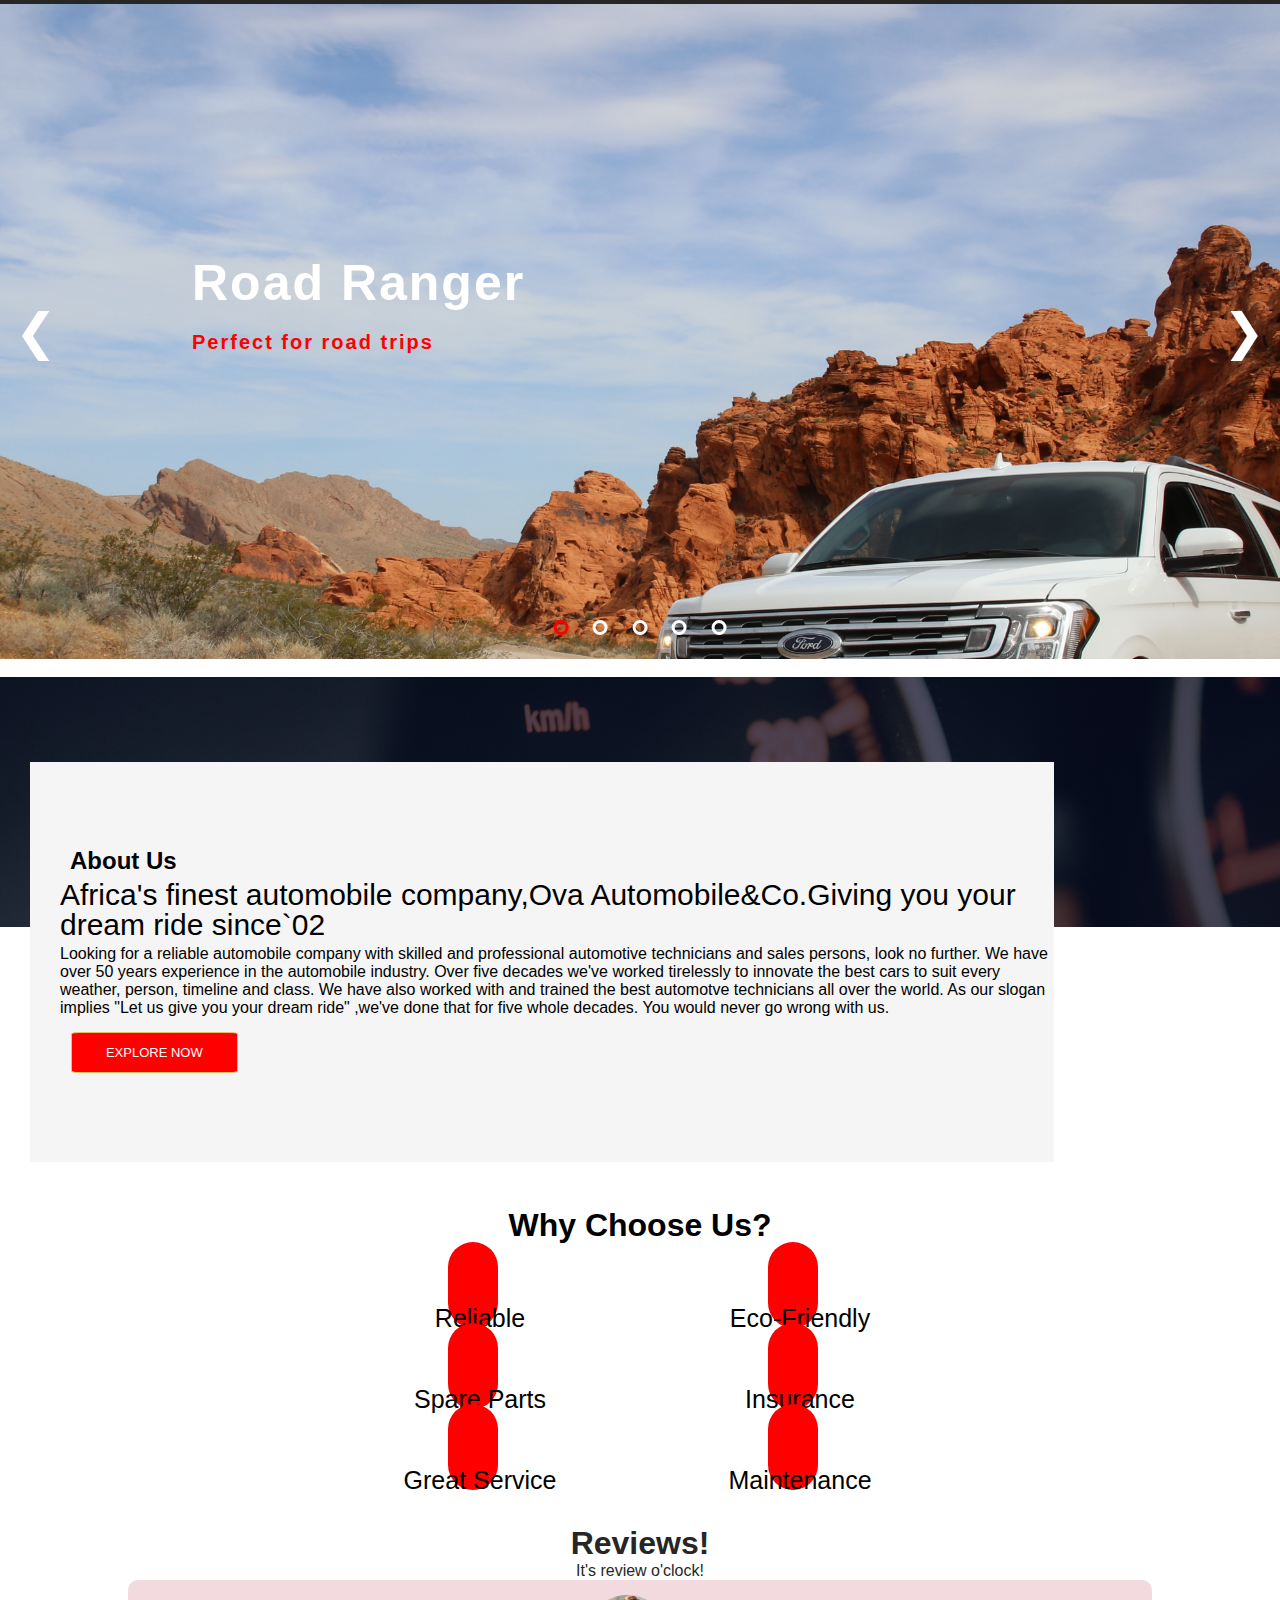
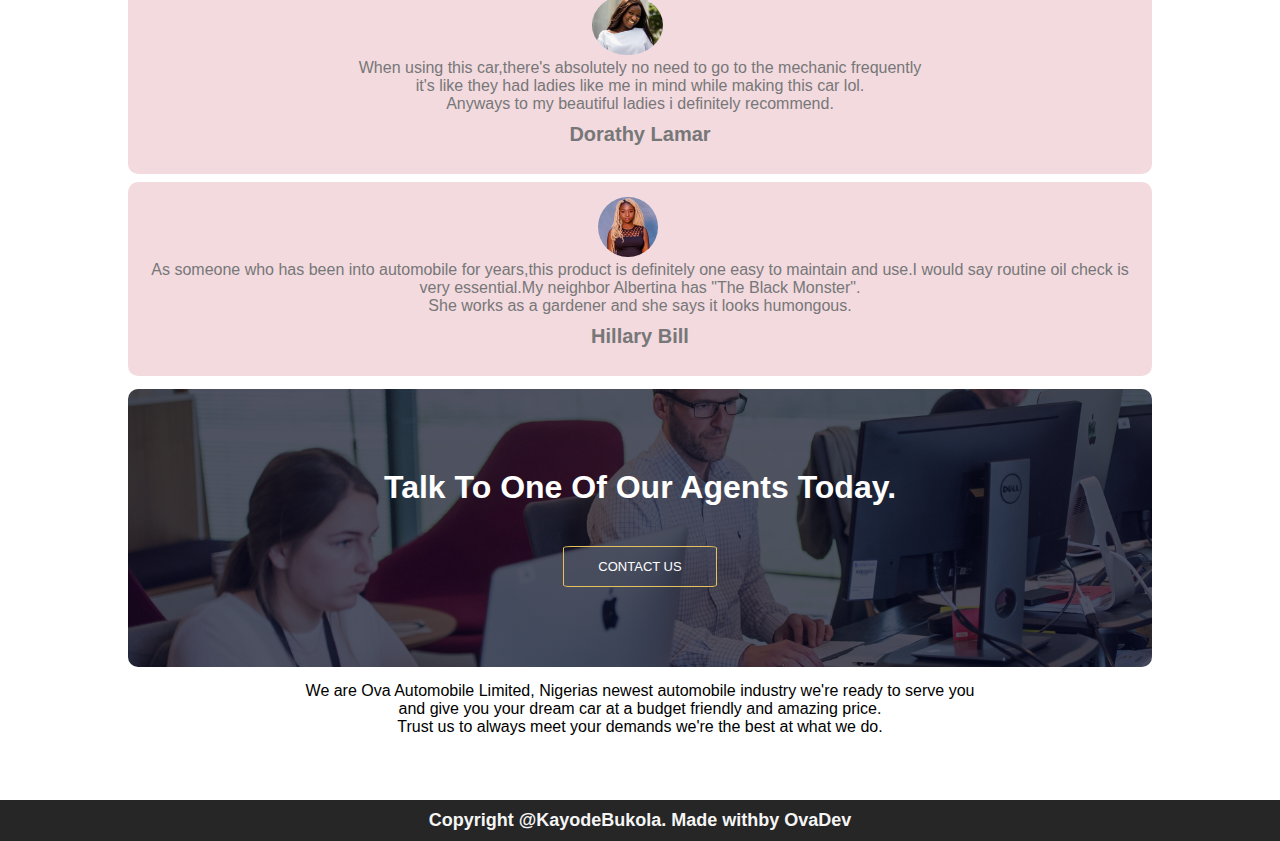
==== commit e812aa10: "Add files via upload" ====
--- a/Automobile.html
+++ b/Automobile.html
@@ -97,12 +97,143 @@
 	</div>
 	
 <script src="jsfile.js"></script>
+    </section>
 
         
     </section>
 
-
+    <br>
+    <section >
+    <div class="abt-home">
+         <div class="abt-contain">
+           <div class="abt-hey">
+            <h2>About Us</h2>
+            <p class="big">
+                Africa's finest automobile company,Ova Automobile&Co.Giving you your dream ride since`02
+            </p>
+            
+            <p>
+            Looking for a reliable automobile company with skilled and professional
+                    automotive technicians and sales persons, look no further.
+                    We have over 50 years experience in the automobile industry.
+                    Over five decades we've worked tirelessly to innovate the best cars to suit
+                    every weather, person, timeline and class.
+                    We have also worked with and trained the best automotve technicians
+                    all over the world.
+                    As our slogan implies "Let us give you your dream ride" ,we've done that
+                    for five whole decades. You would never go wrong with us.
+                     <div class="btn3"><a href="AutomobileAbout.html">EXPLORE NOW</a></div>
+            
+            </p>
+
+            <!-- <div class="btn3"><a href="Automobile.html">EXPLORE NOW</a></div> -->
+            
     
+
+           </div>
+    </div>
+   </section>
+
+
+   <!-- CHOOSE US-------- -->
+
+   <div class="ch-contain">
+    <div class="choose">
+        <h1>Why Choose Us?</h1>
+
+            <ul>
+
+                <li>
+                    <i class="fa-solid fa-handshake"></i> <br>
+                    <p>Very Reliable</p>
+                </li>
+
+                <li> 
+                    <i class="fa-solid fa-leaf"></i><br>
+                    <p>Eco-Friendly</p>
+                </li>
+
+                 <li>
+                    <i class="fa-solid fa-gear"></i><br>
+                    <p>Spare Parts</p>
+                </li>
+
+                
+
+                <li>
+                    <i class="fa-solid fa-car-burst"></i>
+                    <p>Insurance</p>
+                </li>
+
+                <li>
+                    
+                    <i class="fas fa-smile"></i>
+                    <p>Great Service</p>
+                </li>
+
+                <li>
+                    <i class="fas fa-users"></i><br>
+                    <p> Trained Mechanics</p>
+                </li>
+
+            </ul>
+           
+        
+
+    </div>
+    
+   </div>
+    
+   <!-- ----------END------ -->
+
+   <!-- MOBILE CHOOSE -->
+
+   <div class="con-ch">
+    <h1>Why Choose Us?</h1><br>
+     <div class="ch-row1">
+        <div class="ch-1">
+            <i class="fa-solid fa-handshake"></i> <br>
+            <p> Reliable</p>
+        </div>
+
+        <div class="ch-1">
+            <i class="fa-solid fa-leaf"></i><br>
+            <p> Eco-Friendly</p>
+        </div>
+     </div>
+
+
+     <div class="ch-row2">
+        <div class="ch-1">
+            <i class="fa-solid fa-gear"></i><br>
+            <p>Spare Parts</p>
+        </div>
+
+        <div class="ch-1">
+            <i class="fa-solid fa-car-burst"></i>
+            <p>Insurance</p>
+        </div>
+     </div>
+
+     
+
+     <div class="ch-row3">
+
+        <div class="ch-3">
+            <i class="fas fa-smile"></i><br>
+            <p> Great Service</p>
+        </div>
+
+        <div class="ch-4">
+            <i class="fas fa-users"></i><br>
+            <p> Maintenance</p>
+        </div>
+     </div>
+
+
+   </div>
+
+   <!-- END -->
            
 
     <!--------LATEST NEWS----------->
@@ -111,7 +242,7 @@
         <p>It's review o'clock!</p>
 
         <div id="row">
-            <div class="news-col2">
+            <div class="news-col1">
                 <img src="images/user1.jpg">
                 <div>
                     <p>When using this car,there's absolutely no need to go to the mechanic frequently<br>
@@ -126,7 +257,7 @@
                     <i class="fas fa-star-half-alt"></i>
                 </div>
             </div>
-
+            
             <div class="news-col2">
                 <img src="images/user3.jpg">
                 <div>
--- a/automobile.css
+++ b/automobile.css
@@ -6,14 +6,7 @@
  }
 
  /*------BODY----------*/
- /* .banner {
-     width: 100%;
-     height: 100vh;
-     background-image: linear-gradient(rgba(4, 9, 30, 0.7), rgba(4, 9, 30, 0.7)), url(images/car16.jpg);
-     background-size: cover;
-     background-position: center;
-
- } */
+ 
 
 
  .logo {
@@ -23,9 +16,7 @@
 
  /*---NAVIGATION MENU------*/
 
- /* #mobile {
-    color: white;
-} */
+ 
 h4{
     color: white;
 }
@@ -322,51 +313,149 @@
  /*------END BODY WRITING------*/
 
 
- /*--------PRODUCTS-------*/
- .products {
-     width: 100%;
-     /* margin: auto; */
-     text-align: center;
-     padding-top: 30px;
-     justify-content: center;
- }
-
- h1 {
-     font-size: 36px;
-     font-weight: 600;
- }
-
- p {
-     color: #777777;
-     font-size: 14px;
-     font-weight: 300;
-     line-height: 22px;
-     padding: 10px;
- }
-
- .container {
-     width: 100%;
-     min-height: 100vh;
-     display: flex;
-     align-items: center;
-     justify-content: center;
-     padding: 50px 8%;
-     overflow: hidden;
+ 
+
+
+
+ 
+
+ /* --------------ABOUT HOME----------- */
+
+
+ .abt-contain{
+    background-image: linear-gradient(rgba(4, 9, 30, 0.7), rgba(4, 9, 30, 0.7)), url(images/car11.jpg);
+     background-position: center;
+    background-size: cover;
+    padding: 80px 0;
+    margin-top: 12px;
+    margin: auto;
+    /* position: relative; */
+    height: 350px;
+
+
+ }
+
+ .abt-hey{
+    background: #d3d3d3;
+    width: 50%;
+    height: 450px;
+    margin-top: 120px;
+    /* position: absolute; */
+    margin-left: 100px;
+ }
+
+ .abt-hey h2{
+    padding-top: 85px;
+    margin-left: 40px;
+ }
+
+ .abt-hey p{
+    margin-left: 30px;
+    /* text-align: justify; */
+
+ }
+
+ .big{
+    font-size: 28px;
+    line-height: 100%;
+    padding-bottom: 5px;
+ }
+
+ .btn3{
+    display: inline-block;
+    border: 1px solid #e8c15f;
+    padding: 12px 34px;
+    font-size: 13px;
+    background: red;
+    position: relative;
+    cursor: pointer;
+    border-radius: 5%;
+    margin-left: 4%;
+    margin-top: 20px;
+
+}
+
+.btn3 a {
+    text-decoration: none;
+}
+
+.btn3:hover {
+    border: 1px solid orangered;
+    background: orange;
+    transition: 1s;
+    transform: scale(1.1);
+}
+
+ /*------END-----*/
+/* -----------------why US------------ */
+.con-ch{
+    display: none;
+}
+.choose{
+    margin-top: -25%;
+    width: 100%;
+      margin: auto;
+      padding: 10px;
+      justify-content: space-evenly;
+   
+ }
+
+ .choose h1{
+    padding-top:350px;
+    text-align: center;
+    margin-bottom: -22%;
+    /* font-size: 20px; */
+ }
+ 
+ .choose p{
+   font-size: 20px;
     
- }
-
- .gallery {
-     display: grid;
-     grid-template-columns: repeat(auto-fit, minmax(250px, 1fr));
-     grid-gap: 50px;
- }
-
- .gallery img {
-     width: 100%;
- }
-
+  }
  
- /*------END PRODUCTS-----*/
+ .choose ul li{
+     list-style: none;
+      display: inline-block;
+      flex-wrap: wrap;
+      margin-top: 25%;
+      padding-left: 75px;
+ 
+ }
+ .choose ul li:nth-child(1){
+    text-align: center;
+
+}
+
+.choose ul li:nth-child(2){
+    text-align: center;
+}
+.choose ul li:nth-child(3){
+    text-align: center;
+}
+
+.choose ul li:nth-child(4){
+    text-align: center;
+}
+
+.choose ul li:nth-child(5){
+    /* padding-left: 12%; */
+    text-align: center;
+}
+
+.choose ul li:nth-child(6){
+    text-align: center;
+}
+
+ .choose i {
+    color: white;
+    margin-right: 15px;
+    font-size: 150%;
+    padding: 25px;
+    background: red;
+    border-radius: 40px;
+}
+ 
+
+/* END---------------------------- */
 
  /*-----NEWS-------*/
 
@@ -375,6 +464,8 @@
      margin: auto;
      padding-top: 30px;
      text-align: center;
+     margin-top: -20px;
+     color: #262626;
 
  }
  #row{
@@ -384,7 +475,7 @@
 
  .news-col1
  {
-     flex-basis:40%;
+     flex-basis:45%;
      border-radius: 40px;
      margin-bottom: 5%;
      text-align: left;
@@ -396,7 +487,7 @@
 
  .news-col2
  {
-     flex-basis: 40%;
+     flex-basis: 45%;
      border-radius: 40px;
      margin-bottom: 5%;
      text-align: left;
@@ -420,10 +511,17 @@
      border-radius: 50%;
  }
 
- .news-col p {
+ .news-col1 p {
      margin: 0;
      padding: 0;
- }
+     color: #777777;
+ }
+
+ .news-col2 p {
+    margin: 0;
+    padding: 0;
+    color: #777777;
+}
 
  
  .news-col2 h3 {
@@ -436,6 +534,7 @@
   h3 {
      margin-top: 15px;
      text-align: left;
+     font-size: 20px;
  }
 
  .news-col1,
--- a/automobileSmall.css
+++ b/automobileSmall.css
@@ -1,5 +1,10 @@
 /* CSS FOR SMALL SCREEN */
 @media only screen and (max-width: 500px) {
+    html,body{
+        margin: 0;
+        padding: 0;
+        overflow-x: hidden;
+    }
     #mobile i {
         color: red;
         font-size: 28px;
@@ -281,47 +286,164 @@
 		font-size: 12px;
 	}
 /* -----------------END SLIDER---------------- */
-    .container {
-        width: 100%;
-        min-height: 100vh;
-        display: flex;
-        align-items: center;
-        justify-content: center;
-        padding: none;
-        overflow: hidden;
-        /* max-width: 1200px; */
+   
+/* ---------------------ABOUT HOME------------ */
+.abt-home{
+    margin-top: -5px;
+}
+.abt-contain{
+   
+    background-image: linear-gradient(rgba(4, 9, 30, 0.7), rgba(4, 9, 30, 0.7)), url(images/car11.jpg);
+     background-position: center;
+    /* z-index: 8; */
+    background-size: cover;
+    padding: 80px 0;
+    margin-top: 5px;
+    margin: auto;
+    position: relative;
+    height: 250px;
+
+
+ }
+
+ .abt-hey{
+    background: #f5f5f5;
+    width: 90%;
+    height: 650px;
+    /* z-index: 2; */
+    position: absolute;
+    margin-top: 5px;
+    margin-left: 20px;
+    /* text-align: justify; */
+ }
+
+ .abt-hey h2{
+    padding-top: 30px;
+    font-size: 20px;
+    margin-left: 40px;
+
+ }
+ .abt-hey p{
+    margin-left: 30px;
+
+ }
+
+ .btn3{
+    display: inline-block;
+    border: 1px solid #e8c15f;
+    padding: 12px 34px;
+    font-size: 13px;
+    background: red;
+    position: relative;
+    cursor: pointer;
+    border-radius: 5%;
+    margin-left: 10%;
+    margin-top: 5px;
+
+}
+
+.btn3 a {
+    text-decoration: none;
+}
+
+.btn3:hover {
+    border: 1px solid orangered;
+    background: orange;
+    transition: 1s;
+    transform: scale(1.1);
+}
+
+
+/* ----------------END--------------- */
+
+
+/* -----------------why US------------ */
+
+.choose{
+
+   display: none;
+ }
+
+ 
+.con-ch{
+    display: block;
+    padding-top: 520px;
+}
+
+.con-ch h1{
+    /* padding-top:50px; */
+    text-align: center;
+    margin-bottom: 5%;
+    font-size: 32px;
+}
+
+.ch-row1{
+    display: flex;
+    align-items: center;
+    justify-content: center;
+    text-align: center;
+}
+
+.ch-row2{
+    display: flex;
+    align-items: center;
+    justify-content: center;
+    text-align: center;
+}
+
+.ch-row3{
+    display: flex;
+    align-items: center;
+    justify-content: center;
+    text-align: center;
+}
+
+
+
+
+.con-ch i{
+    color: white;
+    margin-right: 15px;
+    font-size: 120%;
+    padding: 25px;
+    background: red;
+    border-radius: 40px;
+}
+
+/* END---------------------------- */
+
+
+/* NEWS HOME PAGE------------- */
+
+    .news {
+        width: 100%;
         /* margin: auto; */
-        /* justify-content: center; */
-    }
-
-    .gallery {
-        display: grid;
-        grid-template-columns: repeat(auto-fit, minmax(250px, 1fr));
-        grid-gap: 2px;
-    }
-
-    .gallery img {
-        width: 100%;
-    }
-
-    /* END PRODUCTS--- */
-
-/* NEWS HOME PAGE------------- */
-
-    .news {
-        width: 100%;
-        margin: auto;
         padding-top: 70px;
         text-align: center;
-        margin-top: -40px;
+        /* margin-top: -40px; */
+        /* margin-top: 150px; use instead later */
+        margin-top: -50px;
+        
     }
 
     #row {
         flex-direction: column;
     }
 
-    .news-col1,
+   
     .news-col2 {
+        width: 80%;
+        border-radius: 10px;
+        margin-bottom: 5%;
+        text-align: center;
+        background: #f2dadf;
+        padding: 10px;
+        cursor: pointer;
+        margin-left: 10%;
+
+    }
+    
+    .news-col1 {
         width: 80%;
         border-radius: 10px;
         margin-bottom: 5%;
@@ -349,6 +471,12 @@
    
 
     .news-col2 h3 {
+        margin-top: 10px;
+        text-align:center;
+        font-size: 15px;
+    }
+
+    .news-col1 h3 {
         margin-top: 10px;
         text-align:center;
         font-size: 15px;
--- a/automobileTab.css
+++ b/automobileTab.css
@@ -0,0 +1,559 @@
+/* FOR TABLET, HOUSE PHONE RESPONSIVENESS...............................................IPAD............ */
+@media (min-width: 901px) and (max-width: 1300px){
+
+    #mobile i {
+        color: red;
+        font-size: 28px;
+    }
+   
+   #mobile h4{
+    display: none;
+   }
+
+    h4 {
+        color: white;
+        font-size: 10px;
+    }
+
+    .navbar {
+        padding: 2px;
+        width: 100%;
+    }
+
+    .navbar .fas {
+        display: block;
+        font-size: 28px;
+        color: red;
+    }
+
+    .navbar ul {
+        background: #262626;
+        position: fixed;
+        top: 0;
+        right: -200px;
+        width: 200px;
+        height: 100vh;
+        padding-top: 60px;
+        z-index: 2;
+        transition: right 0.5s;
+
+    }
+
+    .navbar ul li {
+        display: block;
+        margin: 55px;
+    }
+
+    .navbar ul .fas {
+        position: absolute;
+        top: 25px;
+        left: 25px;
+        cursor: pointer;
+    }
+
+    /* END NAV */
+
+
+    
+
+    /* -----------------ABOUT HOME---------- */
+    
+    .abt-contain{
+   
+        background-image: linear-gradient(rgba(4, 9, 30, 0.7), rgba(4, 9, 30, 0.7)), url(images/car11.jpg);
+         background-position: center;
+        /* z-index: 8; */
+        background-size: cover;
+        padding: 80px 0;
+        margin-top: 12px;
+        margin: auto;
+        position: relative;
+        height: 250px;
+     }
+    
+     .abt-hey{
+        background: #f5f5f5;
+        width: 80%;
+        height: 400px;
+        position: absolute;
+        margin-top: 5px;
+        margin-left: 30px;
+     }
+    
+    
+     .abt-hey h2{
+        padding-top: 85px;
+        margin-bottom: 5px;
+        margin-left: 40px;
+     }
+    
+     .abt-hey p{
+        margin-left: 30px;
+        /* text-align: justify; */
+    
+     }
+    
+     .big{
+        font-size: 30px;
+        line-height: 100%;
+     }
+
+     .btn3{
+        display: inline-block;
+        border: 1px solid #e8c15f;
+        padding: 12px 34px;
+        font-size: 13px;
+        background: red;
+        position: relative;
+        cursor: pointer;
+        border-radius: 5%;
+        margin-top: 15px;
+        margin-right: 15%;
+    
+    }
+    
+    .btn3 a {
+        text-decoration: none;
+    }
+    
+    .btn3:hover {
+        border: 1px solid orangered;
+        background: orange;
+        transition: 1s;
+        transform: scale(1.1);
+    }
+    /* ---------------END--------------- */
+
+    /* -----------------why US------------ */
+
+     
+    .choose{
+      display: none;
+       
+     }
+
+     
+    
+    .con-ch{
+        display: inline-block;
+        padding-top: 280px;
+        width: 100%;
+    }
+    
+    .con-ch h1{
+      text-align: center;
+      margin-bottom: 5px;
+      font-size: 32px;
+    }
+
+    .ch-row1{
+        display: flex;
+        align-items: center;
+        justify-content: center;
+        text-align: center;
+        margin-bottom:15px;
+        
+    }
+
+    .ch-row2{
+        display: flex;
+        align-items: center;
+        justify-content: center;
+        text-align: center;
+        margin-bottom:15px;
+
+    }
+
+    .ch-row3{
+        display: flex;
+        align-items: center;
+        justify-content: center;
+        text-align: center;
+    }
+    
+    .ch-3{
+        flex-basis: 25%;
+    }
+
+    .ch-1{
+        flex-basis: 25%;
+    }
+    .ch-4{
+        flex-basis: 25%;
+    }
+    .con-ch i{
+        color: white;
+        margin-right: 15px;
+        font-size: 200%;
+        padding: 25px;
+        background: red;
+        border-radius: 40px;
+    }
+    .con-ch p{
+        font-size: 25px;
+      }
+    /* END---------------------------- */
+    
+    
+  
+
+    /* NEWS HOME PAGE------------- */
+
+    .news {
+        width: 100%;
+        margin: auto;
+        padding-top: 70px;
+        text-align: center;
+        margin-top: -40px;
+    }
+
+    #row {
+        flex-direction: column;
+    }
+
+    .news-col1{
+        width: 80%;
+        border-radius: 10px;
+        margin-bottom: 8px;
+        text-align: center;
+        background: #f2dadf;
+        padding: 15px;
+        cursor: pointer;
+        margin-left: 10%;
+
+    }
+     
+    .news-col2 {
+        width: 80%;
+        border-radius: 10px;
+        margin-bottom: 25px;
+        text-align: center;
+        background: #f2dadf;
+        padding: 15px;
+        cursor: pointer;
+        margin-left: 10%;
+
+    }
+
+    .news-col img {
+        height: 40px;
+        margin-left: 100px;
+        margin-right: 30px;
+        border-radius: 70%;
+    }
+
+    .news-col1 p {
+        margin: 0;
+        padding: 0;
+        color: #777777;
+    }
+
+    .news-col1 h3 {
+        margin-top: 10px;
+        text-align:center;
+    }
+
+    .news-col2 h3 {
+        margin-top: 10px;
+        text-align:center;
+    }
+    .news-col1,
+    .news-col2 i {
+        color: #daa520;
+    }
+
+    /* END---- */
+   .footer{
+    margin-top: -5px;
+   }
+
+    /* ABOUT US PAGE */
+    .sub {
+        height: 10vh;
+        width: 100%;
+        background-image: linear-gradient(rgba(4, 9, 30, 0.7), rgba(4, 9, 30, 0.7)), url(images/car11.jpg);
+        background-position: center;
+        background-size: cover;
+        text-align: center;
+        color: #ffffff;
+    }
+
+    #mobile h4 {
+        display: none;
+    }
+
+    .sub h1 {
+        padding-top: -8%;
+        font-size: 15px;
+        text-align: center;
+        /* color: #262626; */
+        /* font-size: 50px; */
+    }
+
+    .row {
+        flex-direction: column;
+    }
+
+
+    .about-us {
+
+        display: none;
+    }
+
+    .about-us2 {
+        display: block;
+        width: 100%;
+        padding-top: -90px;
+    }
+
+    .about-col3 img {
+        width: 80%;
+        margin-left: 10%;
+        margin-top: 5%;
+        /* /* height: 100%; */
+
+    }
+
+    .about-col3 {
+        padding: 15px 0 25px;
+        /* padding-left: 10%; */
+        margin-top: 5%;
+    }
+
+    .about-col3 h3 {
+        text-align: center;
+        /* margin-bottom: -10%; */
+        margin-top: 10;
+    }
+
+    .about-col3 p {
+        padding: 15px;
+        text-align: center;
+        justify-content: center;
+        padding-top: 5%;
+        /* padding-left: 5%; */
+        font-size: 13px;
+        /* margin-top: 10%; */
+    }
+
+    .about-us a {
+        color: #000000;
+    }
+
+    .btn1 {
+        display: flex;
+        color: black;
+        border: 1px solid #e8c15f;
+        padding: 15px;
+        font-size: 13px;
+        background: transparent;
+        position: relative;
+        cursor: pointer;
+        border-radius: 5%;
+        width: 50%;
+        margin-left: 25%;
+        justify-content: center;
+
+    }
+
+    .btn1 a {
+        text-decoration: none;
+        color: #000000;
+    }
+
+    .btn1:hover {
+        border: 1px solid #daa520;
+        background: #fdf171;
+        transition: 1s;
+    }
+
+
+
+    /* -------SECOND COLUMN----------- */
+
+    .about-col2 img {
+        width: 80%;
+        margin-left: 10%;
+        /* margin-bottom: -18%; */
+        /* height: 100%; */
+
+    }
+
+    .about-col2 {
+        padding: 15px 0 25px;
+        /* padding-left: 10%; */
+        margin-top: -8%;
+    }
+
+    .about-col2 p {
+
+        padding: 15px;
+        text-align: center;
+        /* padding-top: 5%; */
+        padding-left: 5%;
+        font-size: 13px;
+        margin-top: 5px;
+    }
+
+    .about-col2 h3 {
+        text-align: center;
+        margin-top: 15px;
+    }
+
+
+    .btn {
+        display: inline-block;
+        color: white;
+        border: 1px solid #e8c15f;
+        padding: 12px 34px;
+        font-size: 13px;
+        background: transparent;
+        position: relative;
+        cursor: pointer;
+        border-radius: 5%;
+        margin-left: 2%;
+
+    }
+
+    .btn a {
+        text-decoration: none;
+    }
+
+    .btn:hover {
+        border: 1px solid #daa520;
+        background: #fdf171;
+        transition: 1s;
+    }
+
+
+
+    /*----------------END ABOUT US PAGE---------------------*/
+
+    /* -----------------------CONTACT PAGE---------------- */
+
+    .contact-banner {
+        height: 10vh;
+        width: 100%;
+        background-image: linear-gradient(rgba(4, 9, 30, 0.7), rgba(4, 9, 30, 0.7)), url(images/car8.jpeg);
+        background-position: center;
+        background-size: cover;
+        text-align: center;
+        color: #ffffff;
+    }
+
+    .contact-banner h1 {
+        padding-top: 8%;
+        font-size: 15px;
+        text-align: center;
+
+    }
+
+    .con-left{
+        margin-top: -25px;
+
+    }
+
+    h3{
+        color: #777777;
+        font-size: 150%;
+        text-align: center;
+        margin-bottom: -5px;
+    }
+    
+    form {
+        width: 100%;
+    }
+
+    form input,
+    form textarea {
+        width: 100%;
+        border: 0;
+        outline: none;
+        background: #262626;
+        padding: 15px;
+        margin: 15px;
+        color: #fff;
+        font-size: 15px;
+        justify-content: center;
+        /* border-radius: 6px; */
+    }
+
+    .btn-btn3 {
+        /* display: inline-block; */
+        text-decoration: none;
+        color: white;
+        border: 1px solid red;
+        padding: 12px 34px;
+        margin-left: 5%;
+        justify-content: center;
+        font-size: 20px;
+        background: red;
+        /* position: relative; */
+        cursor: pointer;
+        margin-bottom: -18%;
+        margin: auto;
+       text-align: center;
+        display: flex;
+    }
+
+    .btn-btn3:hover {
+        border: 1px solid orangered;
+        background: orange;
+        transition: 1s;
+    }
+     
+    .contact-right ul li{
+        list-style: none;
+         display: block;
+         flex-wrap: wrap;
+         margin-top: 5%;
+    
+    }
+    .contact-right ul li:nth-child(1){
+        padding-left: -5%;
+        text-align: center;
+        /* margin-bottom: 10px; */
+        /* /* padding-top: 5%; */
+        margin-right: 5%;
+    }
+     
+    .contact-right ul li:nth-child(2){
+        padding-right: 22%;
+        text-align: center;
+        /* margin-bottom: 10px; */
+     } 
+    .contact-right ul li:nth-child(3){
+        padding-right: 22%;
+        text-align: center;
+    }  
+    
+    .contact-right p {
+        margin-top: 10%;
+        font-size: 112%;
+    }
+
+    
+
+    
+ .contact-right i {
+    color: white;
+    margin-right: 15px;
+    font-size: 200%;
+    padding: 25px;
+    background: red;
+    border-radius: 40px;
+}
+
+.soc-med1 a {
+    text-decoration: none;
+    padding-right: -5px;
+    font-size: 30px;
+    color: red;
+    display: inline-block;
+    transition: transform 1s;
+}
+
+
+
+}
+
